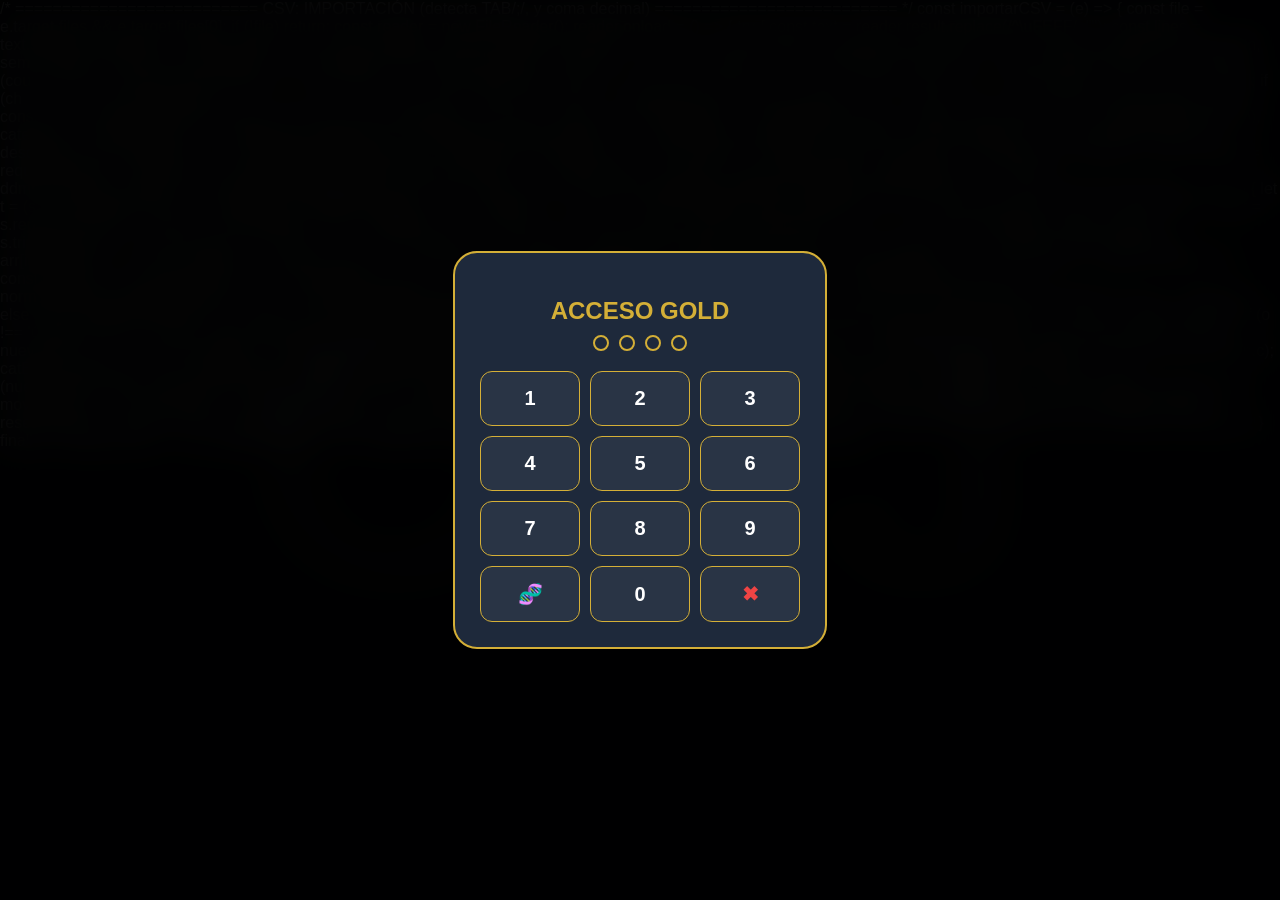
==== index.html @ adfe9337 "Update index.html" ====
<!DOCTYPE html>
<html lang="es">
<head>
  <meta charset="UTF-8" />
  <meta name="viewport"
        content="width=device-width, initial-scale=1, maximum-scale=1, user-scalable=no" />
  <title>MIS GASTOS V0.0 BETA</title>

  <!-- iOS meta -->
  <meta name="apple-mobile-web-app-capable" content="yes" />
  <meta name="apple-mobile-web-app-status-bar-style" content="black-translucent" />

  <!-- PWA: color del tema + manifest (USAR RUTAS RELATIVAS) -->
  <meta name="theme-color" content="#d4af37" />
  <link rel="manifest" href="./manifest.json" />

  <!-- Icono Apple (SVG inline) -->
  <link rel="apple-touch-icon" href="data:image/svg+xml,<svg xmlns='http://www.w3.org/2000/svg' viewBox='0 0 100 100'><rect width='100' height='100' rx='20' fill='%230b0f1a'/><circle cx='50' cy='50' r='40' fill='none' stroke='%23d4af37' stroke-width='4'/><text x='50%25' y='55%25' dominant-baseline='middle' text-anchor='middle' font-family='serif' font-weight='bold' font-size='35' fill='%23d4af37'>O%26J</text></svg>" />

  <style>
    :root {
      --primary: #d4af37;
      --success: #22c55e;
      --danger: #ef4444;
      --warning: #f97316;
      --electric-blue: #00f2ff;
      --bg: #0b0f1a;
      --card-bg: rgba(30, 41, 59, 0.7);
      --text: #f8fafc;
      --gold-gradient: linear-gradient(45deg, #bf953f, #fcf6ba, #b38728, #fbf5b7, #aa771c);
      --pink-metal: linear-gradient(45deg, #a00050, #ff1493, #ff85c1, #ff1493, #a00050);
      --gold-metal: linear-gradient(45deg, #8a6d3b, #d4af37, #fcf6ba, #d4af37, #8a6d3b);
    }
    body {
      font-family: 'Segoe UI', sans-serif;
      background: var(--bg);
      color: var(--text);
      margin: 0;
      overflow-x: hidden;
      -webkit-tap-highlight-color: transparent;
    }
    .background-icon {
      position: fixed; top: 50%; left: 50%;
      transform: translate(-50%, -50%);
      font-size: 30vw; font-weight: 900;
      background: var(--gold-gradient);
      -webkit-background-clip: text;
      -webkit-text-fill-color: transparent;
      opacity: 0.1; z-index: -1; pointer-events: none;
    }
    .topbar {
      background: rgba(30, 41, 59, 0.95);
      backdrop-filter: blur(10px);
      padding: 20px; font-size: 15px; font-weight: 700;
      text-align: center; border-bottom: 1px solid var(--primary);
      color: var(--primary); position: sticky; top: 0; z-index: 1000;
    }
    .container { padding: 20px; position: relative; z-index: 1; }
    .card {
      background: var(--card-bg); padding: 16px; margin: 12px 0;
      border-radius: 16px; box-shadow: 0 4px 15px rgba(0,0,0,0.3);
      position: relative; border-left: 5px solid var(--primary); backdrop-filter: blur(8px);
    }
    .card b { font-size: 14px; color: #fff; display: block; }
    .card .meta { font-size: 11px; color: var(--primary); font-weight: bold; margin-bottom: 4px; }
    .card .monto {
      position: absolute; right: 16px; top: 50%; transform: translateY(-50%);
      font-size: 16px; font-weight: 800;
    }

    .filtros-wrapper {
      display: grid !important;
      grid-template-columns: repeat(6, 1fr) !important;
      gap: 8px !important; background: var(--card-bg);
      padding: 12px; border-radius: 20px; border: 1px solid rgba(212, 175, 55, 0.3);
      margin-bottom: 20px;
    }
    .filtros-wrapper .filtro-item:nth-child(1),
    .filtros-wrapper .filtro-item:nth-child(2),
    .filtros-wrapper .filtro-item:nth-child(3) { grid-column: span 2 !important; }
    .filtros-wrapper .filtro-item:nth-child(4),
    .filtros-wrapper .filtro-item:nth-child(5) {
      grid-column: span 3 !important; display: flex !important; flex-direction: column !important;
    }

    .footer-controles {
      position: fixed; bottom: 0; left: 0; width: 100%;
      background: rgba(15, 23, 42, 0.98); backdrop-filter: blur(15px);
      padding: 15px 20px 35px 20px; box-sizing: border-box;
      border-top: 2px solid var(--primary); z-index: 1100; border-radius: 24px 24px 0 0;
    }
    .footer-row { display: grid; grid-template-columns: 1fr auto 1fr; align-items: center; width: 100%; }
    .plus {
      background: var(--gold-gradient); width: 65px; height: 65px; border-radius: 50%;
      font-size: 35px; color: #000; display: flex; align-items: center; justify-content: center;
      border: none; font-weight: bold; cursor: pointer;
    }
    #balance {
      font-size: 24px; font-weight: 900; padding: 10px 15px; background: #000; border-radius: 14px;
      border: 1px solid var(--primary); text-align: center; justify-self: end; min-width: 110px;
    }

    input, select, textarea {
      width: 100%; padding: 12px; margin: 8px 0; font-size: 13px; border-radius: 12px;
      border: 1px solid #334155; background: rgba(15, 23, 42, 0.9); color: white; box-sizing: border-box;
    }
    #form input, #form select, #form textarea { font-size: 22px !important; height: auto !important; padding: 14px !important; }

    .btn-small {
      padding: 10px; flex: 1; font-size: 10px; background: #222; color: var(--primary);
      border-radius: 8px; border: 1px solid var(--primary); font-weight: bold;
    }
    .hidden { display: none !important; }

    .popup-overlay {
      position: fixed; top: 0; left: 0; width: 100%; height: 100%;
      background: rgba(0,0,0,0.95); display: flex; align-items: center; justify-content: center;
      z-index: 9999; backdrop-filter: blur(15px);
    }
    .popup-content {
      background: #1e293b; padding: 25px; border-radius: 24px; text-align: center;
      width: 85%; max-width: 320px; border: 2px solid var(--primary);
    }
    .pin-grid { display: grid; grid-template-columns: repeat(3, 1fr); gap: 10px; margin-top: 20px; }
    .btn-pin { background: rgba(255,255,255,0.05); border: 1px solid var(--primary); color: white; padding: 15px; border-radius: 12px; font-size: 20px; font-weight: bold; }
    .pin-dots { display: flex; justify-content: center; gap: 10px; margin-bottom: 20px; }
    .dot { width: 12px; height: 12px; border-radius: 50%; border: 2px solid var(--primary); }
    .dot.filled { background: var(--primary); }

    .spinner {
      width: 30px; height: 30px; border: 3px solid rgba(212,175,55,0.1);
      border-left-color: var(--primary); border-radius: 50%;
      animation: spin 1s linear infinite; margin: 10px auto;
    }
    @keyframes spin { to { transform: rotate(360deg); } }
  </style>
</head>
<body>
  <!-- Overlay de acceso -->
  <div id="authOverlay" class="popup-overlay" role="dialog" aria-modal="true" aria-label="Acceso PIN">
    <div class="popup-content">
      <h2 style="color:var(--primary); margin-bottom:10px;">ACCESO GOLD</h2>
      <div class="pin-dots"><div class="dot"></div><div class="dot"></div><div class="dot"></div><div class="dot"></div></div>
      <div class="pin-grid">
        <button class="btn-pin" onclick="pressPin(1)" aria-label="1">1</button>
        <button class="btn-pin" onclick="pressPin(2)" aria-label="2">2</button>
        <button class="btn-pin" onclick="pressPin(3)" aria-label="3">3</button>
        <button class="btn-pin" onclick="pressPin(4)" aria-label="4">4</button>
        <button class="btn-pin" onclick="pressPin(5)" aria-label="5">5</button>
        <button class="btn-pin" onclick="pressPin(6)" aria-label="6">6</button>
        <button class="btn-pin" onclick="pressPin(7)" aria-label="7">7</button>
        <button class="btn-pin" onclick="pressPin(8)" aria-label="8">8</button>
        <button class="btn-pin" onclick="pressPin(9)" aria-label="9">9</button>
        <button class="btn-pin" onclick="biometricAuth()" style="color:var(--electric-blue)" aria-label="Biometría">🧬</button>
        <button class="btn-pin" onclick="pressPin(0)" aria-label="0">0</button>
        <button class="btn-pin" onclick="clearPin()" style="color:var(--danger)" aria-label="Borrar">✖</button>
      </div>
    </div>
  </div>

  <div class="background-icon">O&J</div>

  <div id="movimientos" class="hidden">
    <div class="topbar">MIS GASTOS • V0.9.1 <span id="tagBackup">APK CLOUD</span></div>

    <div class="container">
      <div class="filtros-wrapper">
        <div class="filtro-item"><span style="font-size:9px;color:var(--primary)">AÑO</span><select id="filtroAño" onchange="resetPagina(); mostrar()"></select></div>
        <div class="filtro-item"><span style="font-size:9px;color:var(--primary)">MES</span><select id="filtroMes" onchange="resetPagina(); mostrar()"></select></div>
        <div class="filtro-item"><span style="font-size:9px;color:var(--primary)">ORI</span><select id="filtroOri" onchange="resetPagina(); mostrar()"></select></div>
        <div class="filtro-item"><span style="font-size:9px;color:var(--primary)">CAT</span><select id="filtroCat" onchange="resetPagina(); mostrar()"></select></div>
        <div class="filtro-item"><span style="font-size:9px;color:var(--primary)">SUBCAT</span><select id="filtroSub" onchange="resetPagina(); mostrar()"></select></div>
      </div>

      <div id="lista" aria-live="polite"></div>
      <div id="loader" style="display:none;"><div class="spinner"></div></div>
      <div style="height:250px"></div>
    </div>

    <div class="footer-controles">
      <div style="display:flex; gap:8px; margin-bottom: 20px;">
        <button class="btn-small" onclick="exportarCSV()">📊 EXPORTAR</button>
        <button class="btn-small" onclick="document.getElementById('inputFile').click()">📥 IMPORTAR</button>
        <button class="btn-small" onclick="resetTotal()" style="background:#450a0a; color:var(--danger); border-color:var(--danger); flex:0.4;">⚠️ RESET</button>
        <input type="file" id="inputFile" class="hidden" onchange="importarCSV(event)" />
      </div>

      <div class="footer-row">
        <button class="plus" onclick="abrirGraficos()" aria-label="Ver gráficos" style="width: 55px; height: 55px; background: var(--gold-metal); font-size: 20px;">
          <svg viewBox="0 0 24 24" width="28" height="28" fill="none" stroke="black" stroke-width="3">
            <line x1="18" y1="20" x2="18" y2="10"></line>
            <line x1="12" y1="20" x2="12" y2="4"></line>
            <line x1="6" y1="20" x2="6" y2="14"></line>
          </svg>
        </button>
        <button class="plus" onclick="abrirFormulario()" aria-label="Nuevo registro">+</button>
        <div id="balance">0.00 €</div>
      </div>
    </div>
  </div>

  <div id="form" class="hidden">
    <div class="topbar" id="tituloForm">NUEVO REGISTRO</div>
    <div class="container">
      <div style="display:flex; gap:8px; margin-bottom: 8px;">
        <select id="origen"></select>
        <input type="date" id="fecha" style="width:45%;" onclick="this.showPicker()" />
      </div>

      <input type="hidden" id="editId" />

      <div style="display:flex; gap:8px; align-items:center;">
        <select id="categoria" onchange="manejarNuevo(this, 'categoria')"></select>
        <button onclick="borrarElemento('categoria')" style="width:70px; height:68px; border-radius:16px; background:var(--danger); border:none; color:white; font-size:24px;">🗑</button>
      </div>

      <div style="display:flex; gap:8px; align-items:center; margin-top:8px;">
        <select id="subcategoria" onchange="manejarNuevo(this, 'subcategoria')"></select>
        <button onclick="borrarElemento('subcategoria')" style="width:70px; height:68px; border-radius:16px; background:var(--danger); border:none; color:white; font-size:24px;">🗑</button>
      </div>

      <input id="importe" type="number" step="0.01" inputmode="decimal" placeholder="0.00 €" style="height:70px !important; font-weight:700;" />
      <textarea id="descripcion" maxlength="200" placeholder="Nota..." style="min-height:100px;"></textarea>

      <button onclick="guardar()" style="background:var(--gold-gradient); color:#000; height:70px; width:100%; font-size:22px; margin-top:10px; border:none; font-weight:bold; border-radius:16px;">GUARDAR</button>

      <div id="btnEliminarRegistro" class="hidden">
        <button onclick="eliminarRegistroActual()" style="background:var(--danger); color:white; height:60px; width:100%; font-size:18px; margin-top:10px; border:none; font-weight:bold; border-radius:16px;">ELIMINAR</button>
      </div>

      <button onclick="volver()" style="background:transparent; color:#94a3b8; width:100%; margin-top:15px; border:none; font-size: 16px;">CANCELAR</button>
    </div>
  </div>

<script>
/* ==========================
  BASES Y ESTADO GLOBAL
========================== */
const subBase = [
  "Accesorios","Agua","Aita","Ajuar / Electrodomésticos","Alojamiento","Apuestas y juegos","Atracciones","Ayuntamiento",
  "Barco","Cajero","Casa","Comida","Comisiones","Comunidad","Copas","Efectivo","Electrónica","Extraescolar","Farmacia",
  "Filamento","Garaje","Gas","Gasolina","Herramientas","Ikastola","Impresora","Impuestos","Juguetes / Regalos",
  "Libros / Material escolar","Luz","Mantenimiento","Medicamentos","Parking","Peaje","Préstamo","Reforma","Ropa",
  "Septiembre","Seguro","Suscripción","Suscripciones","Teléfono","Tren","Varios"
];
const catBase = ["Casa","Caravana","Coche","Compras","Efectivo","Escolar","Garaje","Restaurante","Vacaciones"],
      mesesLabel = ["Enero","Febrero","Marzo","Abril","Mayo","Junio","Julio","Agosto","Septiembre","Octubre","Noviembre","Diciembre"],
      origenBase = ["Ingreso","Gasto","Nómina"];

// Reglas Nómina
const NOMINA_CATS = ["Oskar", "Josune"];
const NOMINA_SUBS = [...mesesLabel];

let movimientos  = JSON.parse(localStorage.getItem('movimientos')) || [],
    catExtra     = JSON.parse(localStorage.getItem('categoriaExtra')) || [],
    subMaestra  = JSON.parse(localStorage.getItem('subMaestra_v2')) || subBase.slice(),
    nBackup     = parseInt(localStorage.getItem('nBackup')) || 1,
    registrosVisibles = 25,
    filtradosGlobal = [],
    pinActual = "";

const PIN_OK = "7143"; // Nota: sigue en claro; ver seguridad avanzada si necesitas reforzarlo

/* ==========================
  SEGURIDAD
========================== */
const pressPin = (n) => {
  if (pinActual.length < 4) {
    pinActual += String(n);
    updateDots();
    if (pinActual === PIN_OK) { unlock(); }
    else if (pinActual.length === 4) { alert("PIN Incorrecto"); clearPin(); }
  }
};
const clearPin  = () => { pinActual = ""; updateDots(); };
const updateDots = () => document.querySelectorAll('.dot').forEach((d, i) => d.classList.toggle('filled', i < pinActual.length));
const unlock    = () => {
  document.getElementById("authOverlay").style.display = "none";
  const m = document.getElementById("movimientos");
  m.classList.remove("hidden");
  m.dataset.permiso = "OK";
  init();
};
// Bypass para entorno local file: (mantener solo para desarrollo)
const biometricAuth = async () => {
  if (window.isSecureContext || window.location.protocol === 'file:') unlock();
  else alert("Requiere HTTPS");
};

/* ==========================
  MOTOR PRINCIPAL (LISTA / GRÁFICOS)
========================== */
const mostrar = () => {
  const movDiv = document.getElementById("movimientos");
  if (!movDiv || movDiv.dataset.permiso !== "OK") return;

  const fs = ["filtroMes","filtroAño","filtroCat","filtroSub","filtroOri"].map(id => document.getElementById(id).value);

  let t = 0;
  filtradosGlobal = movimientos
    .filter(m => {
      const d = m.f.split("-");
      const cM = fs[0] === "TODOS" || (parseInt(d[1]) - 1).toString() === fs[0];
      const cA = fs[1] === "TODOS" || d[0] === fs[1];
      const cC = fs[2] === "TODAS" || m.c === fs[2];
      const cS = fs[3] === "TODAS" || m.s === fs[3];
      const cO = fs[4] === "TODOS" || m.o === fs[4];
      return cM && cA && cC && cS && cO;
    })
    .sort((a,b) => new Date(b.f) - new Date(a.f));

  filtradosGlobal.forEach(m => t += m.imp);

  const factor = (fs[0] === "TODOS") ? 12 : 1;
  const bD = document.getElementById("balance");
  bD.innerText = t.toFixed(2) + " €";
  if (t < 0) bD.style.color = "var(--danger)";
  else if (t <= (750 * factor)) bD.style.color = "var(--warning)";
  else if (t <= (1400 * factor)) bD.style.color = "var(--success)";
  else bD.style.color = "var(--electric-blue)";

  if (movDiv.dataset.modo === "graficos") {
    renderizarBarrasGraficos(factor);
  } else {
    // Mitigación XSS: escapamos descripción
    const esc = s => String(s).replace(/[&<>"']/g, c =>
      ({'&':'&amp;','<':'&lt;','>':'&gt;','"':'&quot;', "'":'&#39;'}[c]));

    document.getElementById("lista").innerHTML = filtradosGlobal
      .slice(0, registrosVisibles)
      .map(m => `
        <div class='card' onclick="abrirFormulario('${m.id}')" style="border-left-color: ${m.imp >= 0 ? 'var(--success)' : 'var(--danger)'}">
          <div class="meta">${m.f.split("-").reverse().join("/")} • ${m.o}</div>
          <b>${m.c} - ${m.s}</b>
          ${m.d ? `<div style="font-size:12px;opacity:0.8">${esc(m.d)}</div>` : ''}
          <div class="monto" style="color: ${m.imp >= 0 ? 'var(--success)' : 'var(--danger)'}">${m.imp.toFixed(2)} €</div>
        </div>`).join("");
    document.getElementById("loader").style.display = "none";
  }
};

const renderizarBarrasGraficos = (f) => {
  const lista = document.getElementById("lista");
  const totales = filtradosGlobal
    .filter(m => m.imp < 0)
    .reduce((acc, m) => { acc[m.c] = (acc[m.c] || 0) + Math.abs(m.imp); return acc; }, {});
  const max = Math.max(...Object.values(totales), 1);

  let html = `<h2 style="color:var(--primary); font-size:18px; text-align:center;">ANÁLISIS DE GASTO</h2>
  <div style="display:flex; justify-content:center; gap:15px; margin-bottom:25px; font-size:19px; font-weight:900;">
    <span style="color:var(--electric-blue);">0-${50*f}€</span>
    <span style="color:var(--success);">${200*f}€</span>
    <span style="color:var(--warning);">${500*f}€</span>
    <span style="color:var(--danger);">+</span>
  </div>`;

  lista.innerHTML = html + Object.entries(totales)
    .sort((a,b) => b[1] - a[1])
    .map(([cat, val]) => {
      const esCasa = cat.toLowerCase().includes("compra casa");
      const t1 = Math.min(val, 50*f),
            t2 = val > 50*f  ? Math.min(val - 50*f ,150*f) : 0,
            t3 = val > 200*f ? Math.min(val - 200*f,300*f) : 0,
            t4 = val > 500*f ? (val - 500*f) : 0;
      return `<div class="card" style="border:none; background:transparent;">
        <div style="display:flex; justify-content:space-between; font-size:14px; margin-bottom:5px;">
          <span>${cat}</span><b>${val.toFixed(2)} €</b>
        </div>
        <div style="width:${(val/max)*100}%; height:16px; display:flex; background:#000; border-radius:8px; overflow:hidden; border:1px solid rgba(212,175,55,0.2);">
          ${esCasa
            ? `<div style="width:100%; background:var(--success);"></div>`
            : `<div style="width:${(t1/val)*100}%; background:var(--electric-blue);"></div>
               <div style="width:${(t2/val)*100}%; background:var(--success);"></div>
               <div style="width:${(t3/val)*100}%; background:var(--warning);"></div>
               <div style="width:${(t4/val)*100}%; background:var(--danger);"></div>`
          }
        </div>
      </div>`;
    }).join("");
};

/* ==========================
  FORMULARIO Y LÓGICA CRUD
========================== */
const llenar = (id, base, extra, pre = "", opts = {}) => {
  const s = document.getElementById(id);
  const origenActual = opts.origenActual || "";

  // Opción por defecto
  s.innerHTML = `<option value="" disabled ${pre === "" ? 'selected' : ''}>Seleccionar...</option>`;

  // Consolidar y filtrar según reglas
  let values = [...new Set([...base, ...extra])];

  // 1) Categoría: ocultar Oskar/Josune salvo en Nómina
  if (id === "categoria") {
    const ocultarNominaCats = origenActual !== "Nómina";
    if (ocultarNominaCats) {
      values = values.filter(v => !NOMINA_CATS.includes(v));
    }
  }

  // 2) Subcategoría: ocultar meses salvo en Nómina
  if (id === "subcategoria") {
    const ocultarMeses = origenActual !== "Nómina";
    if (ocultarMeses) {
      values = values.filter(v => !NOMINA_SUBS.includes(v));
    }
  }

  // Pintar opciones visibles
  values.sort((a,b) => a.localeCompare(b, 'es')).forEach(v => {
    s.innerHTML += `<option value="${v}" ${v === pre ? 'selected' : ''}>${v}</option>`;
  });

  // Si el valor preseleccionado estaba fuera (p.ej., edición de un Nómina),
  // lo dejamos seleccionado pero oculto en el desplegable
  if (pre && !values.includes(pre)) {
    s.innerHTML += `<option value="${pre}" selected hidden>${pre}</option>`;
  }

  // Botón “+ Añadir nuevo...”
  if (id !== "origen") s.innerHTML += `<option value="+">+ Añadir nuevo...</option>`;
};

const abrirFormulario = (id = null) => {
  const f   = document.getElementById("form"),
        mDiv= document.getElementById("movimientos"),
        btnD= document.getElementById("btnEliminarRegistro");

  if (id) {
    let m = movimientos.find(x => x.id.toString() === id.toString());
    document.getElementById("editId").value = m.id;
    document.getElementById("fecha").value  = m.f;

    llenar("origen", origenBase, [], m.o);

    // Categoría
    if (NOMINA_CATS.includes(m.c)) {
      // Edición de nómina: mantenemos el valor seleccionado como única opción visible
      llenar("categoria", catBase, catExtra); // base limpia
      document.getElementById("categoria").innerHTML += `<option value="${m.c}" selected>${m.c}</option>`;
    } else {
      // No nómina: filtrar Oskar/Josune
      llenar("categoria", catBase, catExtra, m.c, { origenActual: m.o });
    }

    // Subcategoría
    if (m.o === "Nómina") {
      // Para nómina solo mes seleccionado
      document.getElementById("subcategoria").innerHTML = `<option value="${m.s}" selected>${m.s}</option>`;
    } else {
      // No nómina: ocultar meses
      llenar("subcategoria", subMaestra, [], m.s, { origenActual: m.o });
    }

    document.getElementById("importe").value     = Math.abs(m.imp);
    document.getElementById("descripcion").value = m.d || "";
    btnD.classList.remove("hidden");

  } else {
    // Nuevo
    document.getElementById("editId").value      = "";
    document.getElementById("importe").value     = "";
    document.getElementById("descripcion").value = "";
    document.getElementById("fecha").value       = new Date().toISOString().split("T")[0];

    llenar("origen", origenBase, []);

    const oSel = document.getElementById("origen").value || "";
    // Por defecto (no nómina) ocultamos Oskar/Josune y meses
    llenar("categoria",   catBase,   catExtra, "", { origenActual: oSel });
    llenar("subcategoria", subMaestra, [],     "", { origenActual: oSel });

    btnD.classList.add("hidden");
  }

  f.classList.remove("hidden");
  mDiv.classList.add("hidden");
};

const guardar = () => {
  const ids = ["editId","origen","categoria","subcategoria","fecha","descripcion","importe"];
  const v = ids.reduce((acc, id) => ({...acc, [id]: document.getElementById(id).value}), {});
  const imp = parseFloat(v.importe);

  if (!v.origen || !v.categoria || isNaN(imp)) return alert("Faltan datos");

  const m = {
    id : v.editId || `id_${Date.now()}`,
    f  : v.fecha,
    o  : v.origen,
    c  : v.categoria,
    s  : v.subcategoria,
    imp: v.origen === "Gasto" ? -Math.abs(imp) : Math.abs(imp),
    d  : v.descripcion
  };

  if (v.editId) {
    const idx = movimientos.findIndex(x => x.id.toString() === v.editId.toString());
    if (idx !== -1) movimientos[idx] = m;
  } else {
    movimientos.push(m);
    if (movimientos.length % 15 === 0) ejecutarBackupRotativo();
  }

  localStorage.setItem('movimientos', JSON.stringify(movimientos));
  volver();
};

const volver = () => {
  document.getElementById("form").classList.add("hidden");
  document.getElementById("movimientos").classList.remove("hidden");
  actualizarListas();
  mostrar();
};

// BLOQUEO de creación manual de “Oskar/Josune” en Categoría,
// y resto de comportamientos +/añadir
const manejarNuevo = (el, tipo) => {
  if (el.value === "+") {
    let n = prompt(`Nueva ${tipo}:`);
    if (!n) { el.value = ""; return; }

    // Normalizar
    n = n.trim();
    const nLower = n.toLowerCase();
    n = n.charAt(0).toUpperCase() + n.slice(1).toLowerCase();

    if (tipo === "categoria") {
      // Bloqueo específico
      if (["oskar","josune"].includes(nLower)) {
        alert("No puedes crear manualmente 'Oskar' ni 'Josune'. Selecciona 'Nómina' y usa el popup.");
        el.value = "";
        return;
      }
      // Añadir al extra si no existe
      if (!catExtra.includes(n) && !catBase.includes(n)) {
        catExtra.push(n);
        localStorage.setItem('categoriaExtra', JSON.stringify(catExtra));
      }
      // Rellenar respetando reglas del origen actual
      const origenActual = document.getElementById("origen").value || "";
      llenar("categoria", catBase, catExtra, n, { origenActual });

    } else {
      // subcategoria
      if (!subMaestra.includes(n)) {
        subMaestra.push(n);
        localStorage.setItem('subMaestra_v2', JSON.stringify(subMaestra));
      }
      const origenActual = document.getElementById("origen").value || "";
      llenar("subcategoria", subMaestra, [], n, { origenActual });
    }
  }
};

const borrarElemento = (tipo) => {
  const select = document.getElementById(tipo);
  const val = select.value;
  if (!val) return;

  if (tipo === 'categoria') {
    const idx = catExtra.indexOf(val);
    if (idx >= 0) {
      catExtra.splice(idx,1);
      localStorage.setItem('categoriaExtra', JSON.stringify(catExtra));
      const origenActual = document.getElementById("origen").value || "";
      llenar('categoria', catBase, catExtra, "", { origenActual });
    } else {
      alert('Solo puedes borrar categorías añadidas por ti.');
    }
  } else if (tipo === 'subcategoria') {
    const idx = subMaestra.indexOf(val);
    if (idx >= 0) {
      subMaestra.splice(idx,1);
      localStorage.setItem('subMaestra_v2', JSON.stringify(subMaestra));
      const origenActual = document.getElementById("origen").value || "";
      llenar('subcategoria', subMaestra, [], "", { origenActual });
    }
  }
};

const abrirGraficos = () => {
  const m = document.getElementById("movimientos");
  m.dataset.modo = (m.dataset.modo === "graficos") ? "lista" : "graficos";
  mostrar();
};

const resetPagina = () => { registrosVisibles = 25; window.scrollTo(0,0); };

const actualizarListas = () => {
  const fC = document.getElementById("filtroCat"),
        fS = document.getElementById("filtroSub"),
        fO = document.getElementById("filtroOri");

  fC.innerHTML = '<option value="TODAS">Cat: TODAS</option>';
  [...new Set([...catBase, ...catExtra, ...NOMINA_CATS])].sort().forEach(c => fC.add(new Option(c, c)));

  fS.innerHTML = '<option value="TODAS">Sub: TODAS</option>';
  [...new Set([...subMaestra, ...NOMINA_SUBS])].sort().forEach(s => fS.add(new Option(s, s)));

  fO.innerHTML = '<option value="TODOS">Ori: TODOS</option>';
  origenBase.forEach(o => fO.add(new Option(o, o)));
};

const init = () => {
  const fM = document.getElementById("filtroMes"),
        fA = document.getElementById("filtroAño"),
        hoy = new Date();

  fM.innerHTML = '<option value="TODOS">Mes: TODOS</option>';
  mesesLabel.forEach((m, i) => fM.add(new Option(m, i)));
  fM.value = hoy.getMonth();

  fA.innerHTML = '<option value="TODOS">Año: TODOS</option>';
  for (let a = 2020; a <= 2030; a++) fA.add(new Option(a, a));
  fA.value = hoy.getFullYear();

  actualizarListas();
  document.getElementById("tagBackup").innerText = "PRÓX: #" + nBackup;
  mostrar();
};

const ejecutarBackupRotativo = () => { /* Tu lógica de backup original (opcional) */ };
const resetTotal = () => confirm("¿BORRAR TODO?") && (localStorage.clear(), location.reload());

window.onscroll = () => {
  if (document.getElementById("movimientos").dataset.modo === "graficos") return;
  if ((window.innerHeight + window.scrollY) >= document.body.offsetHeight - 200 && registrosVisibles < filtradosGlobal.length) {
    document.getElementById("loader").style.display = "block";
    setTimeout(() => { registrosVisibles += 25; mostrar(); }, 200);
  }
};
</script>

<script>
/**
 * EXPORTACIÓN “POR FILAS” EN TSV (TAB-SEPARATED)
 * - Fila 1: encabezados (Fecha, Origen, Categoria, Subcategoria, Importe, Descripcion)
 * - Desde fila 2: un movimiento por fila
 * - Separador: TAB (\t)
 * - Decimales: coma europea
 * - Fecha: dd/mm/yyyy
 * - Descripción: mantiene comillas " tal cual; evita tabs/saltos que rompan columnas
 */
const exportarCSV = () => {
  if (!movimientos || movimientos.length === 0) {
    alert("No hay datos para exportar.");
    return;
  }

  const SEP = "\t"; // TAB

  // Fecha ISO -> dd/mm/yyyy
  const toESDate = (iso) => {
    const [y, m, d] = (iso || "").split("-");
    if (!y || !m || !d) return iso || "";
    return `${d}/${m}/${y}`;
  };

  // Número -> coma europea
  const toEuro = (n) => {
    const val = (typeof n === "number" ? n : parseFloat(n || 0));
    const s = Number.isFinite(val) ? val.toString() : "0";
    return s.includes(".") ? s.replace(".", ",") : s;
  };

  // Normalizar valor de celda para TSV:
  // - Reemplazar TAB por espacio para no desalinear columnas
  // - Convertir saltos de línea a símbolo visible (⏎) para no romper filas
  // - Mantener comillas " exactamente como vienen (no las duplicamos)
  const tsvCell = (v) => {
    return (v ?? "")
      .toString()
      .replace(/\t/g, " ")      // evita romper columnas
      .replace(/\r?\n/g, "⏎");  // evita romper filas
  };

  // Encabezados exactos en la primera fila
  const headers = ["Fecha","Origen","Categoria","Subcategoria","Importe","Descripcion"].join(SEP);

  // Construcción de filas
  const rows = movimientos.map(m => {
    const fecha = toESDate(m.f);
    const origen = m.o || "";
    const categoria = m.c || "";
    const subcat = m.s || "";
    const importe = toEuro(m.imp);
    // Conservamos comillas tal cual, pero saneamos tabs/lf
    const desc = tsvCell((m.d ?? "").trim());

    return [fecha, origen, categoria, subcat, importe, desc].join(SEP);
  });

  const tsv = [headers, ...rows].join("\n");

  // Descargar
  const blob = new Blob([tsv], { type: "text/tab-separated-values;charset=utf-8;" });
  const url  = URL.createObjectURL(blob);
  const a    = document.createElement("a");
  a.href = url;
  a.download = "mis_gastos_filas.tsv";
  document.body.appendChild(a);
  a.click();
  document.body.removeChild(a);
  URL.revokeObjectURL(url);
};
</script>
/* ==========================
  CSV: IMPORTACIÓN (detecta TAB/;/, y coma decimal)
========================== */
const importarCSV = (e) => {
  const file = e.target.files && e.target.files[0];
  if (!file) return;

  const reader = new FileReader();
  reader.onload = () => {
    try {
      const text = reader.result.replace(/^\uFEFF/, "");
      const lines = text.split(/\r?\n/).filter(l => l.trim().length > 0);
      if (!lines.length) { alert("El archivo está vacío."); return; }

      const header = lines[0];
      const counts = {
        tab : (header.match(/\t/g) || []).length,
        semi: (header.match(/;/g)  || []).length,
        comma:(header.match(/,/g)  || []).length
      };
      let delim = "\t";
      if (counts.tab >= counts.semi && counts.tab >= counts.comma) delim = "\t";
      else if (counts.semi >= counts.comma) delim = ";";
      else delim = ",";

      const parseLine = (line) => {
        const out = [];
        let cur = "", inQ = false;
        for (let i = 0; i < line.length; i++) {
          const ch = line[i];
          if (ch === '"') {
            if (inQ && line[i+1] === '"') { cur += '"'; i++; }
            else inQ = !inQ;
          } else if (ch === delim && !inQ) {
            out.push(cur); cur = "";
          } else {
            cur += ch;
          }
        }
        out.push(cur);
        return out;
      };

      const cols = parseLine(header).map(h => h.trim().toLowerCase());
      const idx = {
        fecha: cols.findIndex(c => c.startsWith("fecha")),
        origen: cols.findIndex(c => c.startsWith("origen")),
        categoria: cols.findIndex(c => c.startsWith("categoria")),
        subcategoria: cols.findIndex(c => c.startsWith("subcategoria")),
        importe: cols.findIndex(c => c.startsWith("importe")),
        descripcion: cols.findIndex(c => c.startsWith("descripcion") || c.startsWith("descripción"))
      };

      const required = ["fecha","origen","categoria","subcategoria","importe"];
      const missing = required.filter(k => idx[k] < 0);
      if (missing.length) { alert("Faltan columnas: " + missing.join(", ")); return; }

      const toISODate = (ddmmyyyy) => {
        const m = ddmmyyyy.trim().match(/^(\d{1,2})\/(\d{1,2})\/(\d{4})$/);
        if (!m) return ddmmyyyy;
        return `${m[3]}-${m[2].padStart(2,'0')}-${m[1].padStart(2,'0')}`;
      };
      const parseEuroNumber = (s) => {
        let t = (s || '').toString().trim();
        t = t.replace(/\.(?=\d{3}(?:\D|$))/g, '');
        t = t.replace(',', '.');
        const n = parseFloat(t);
        return isNaN(n) ? 0 : n;
      };
      const cleanText = (s) => {
        if (!s) return "";
        let t = s.replace(/\\"{2,}/g, '"').trim();
        if (t.startsWith('"') && t.endsWith('"')) t = t.slice(1,-1);
        return t.trim();
      };
      const normalizeCap = (s) => s ? (s.trim().charAt(0).toUpperCase() + s.trim().slice(1)) : s;

      const nuevos = [];
      for (let i = 1; i < lines.length; i++) {
        const arr = parseLine(lines[i]);
        if (arr.every(v => (v || '').trim() === '')) continue;

        const rawFecha = arr[idx.fecha] ?? '';
        const rawOrigen = arr[idx.origen] ?? '';
        const rawCat = arr[idx.categoria] ?? '';
        const rawSub = arr[idx.subcategoria] ?? '';
        const rawImp = arr[idx.importe] ?? '';
        const rawDesc = (idx.descripcion >= 0 ? arr[idx.descripcion] : '') ?? '';

        const f = toISODate(cleanText(rawFecha));
        let o = cleanText(rawOrigen);
        let c = normalizeCap(cleanText(rawCat));
        let s = normalizeCap(cleanText(rawSub));
        let d = cleanText(rawDesc);

        const oLow = o.toLowerCase();
        if (oLow.startsWith('nom')) o = 'Nómina';
        else if (oLow.startsWith('gas')) o = 'Gasto';
        else if (oLow.startsWith('ing')) o = 'Ingreso';

        let imp = parseEuroNumber(rawImp);
        if (o === 'Gasto' && imp > 0) imp = -Math.abs(imp);
        if (o !== 'Gasto' && imp < 0) imp = Math.abs(imp);

        const mov = { id:`id_${Date.now()}_${i}`, f, o, c, s, imp, d };
        if (!f || !o || !c || !s || isNaN(imp)) continue;

        nuevos.push(mov);
      }

      const nuevasCats = [];
      const nuevasSubs = [];
      nuevos.forEach(m => {
        if (![...catBase, ...catExtra, ...NOMINA_CATS].includes(m.c)) {
          if (!nuevasCats.includes(m.c)) nuevasCats.push(m.c);
          catExtra.push(m.c);
        }
        if (![...subMaestra, ...NOMINA_SUBS].includes(m.s)) {
          if (!nuevasSubs.includes(m.s)) nuevasSubs.push(m.s);
          subMaestra.push(m.s);
        }
      });
      if (nuevasCats.length) localStorage.setItem('categoriaExtra', JSON.stringify(catExtra));
      if (nuevasSubs.length) localStorage.setItem('subMaestra_v2', JSON.stringify(subMaestra));

      movimientos = [...movimientos, ...nuevos].sort((a,b) => new Date(b.f) - new Date(a.f));
      localStorage.setItem('movimientos', JSON.stringify(movimientos));

      actualizarListas();
      resetPagina();
      mostrar();
      alert(`Importación completa: ${nuevos.length} registros añadidos.`);
    } catch (err) {
      console.error(err);
      alert("Error al importar el CSV. Revisa el formato.");
    } finally {
      e.target.value = "";
    }
  };
  reader.onerror = () => alert("No se pudo leer el archivo.");
  reader.readAsText(file, 'UTF-8');
};
</script>

<script>
/* ==========================
  ESTILO BOTÓN CANCELAR – PLATA
========================== */
const estiloPlata = document.createElement('style');
estiloPlata.innerHTML = `
#form button[onclick="volver()"] {
  background: linear-gradient(45deg, #757575, #c0c0c0, #ffffff, #c0c0c0, #757575) !important;
  color: #000 !important;
  height: 70px !important;
  width: 100% !important;
  font-size: 22px !important;
  font-weight: bold !important;
  border-radius: 16px !important;
  margin-top: 10px !important;
  border: none !important;
  opacity: 1 !important;
  text-transform: uppercase !important;
}`;
document.head.appendChild(estiloPlata);

/* ==========================
  POPUP PREMIUM: NUEVA CATEGORÍA / SUBCATEGORÍA
========================== */
(function() {
  const style = document.createElement('style');
  style.innerHTML = `
  .premium-overlay { position: fixed; top: 0; left: 0; width: 100%; height: 100%;
    background: rgba(0,0,0,0.9); display: flex; align-items: center; justify-content: center;
    z-index: 99999; backdrop-filter: blur(12px); }
  .premium-content { background: #0b0f1a; width: 85%; max-width: 320px; border-radius: 40px;
    border: 2px solid #d4af37; padding: 35px 25px; text-align: center;
    box-shadow: 0 0 40px rgba(212,175,55,0.3); }
  .premium-title { color: #d4af37; font-size: 22px; font-weight: 900; margin-bottom: 25px; }
  .premium-input { background: #131926; border: 1px solid #1e293b; color: white;
    border-radius: 15px; padding: 18px; font-size: 18px; width: 100%;
    margin-bottom: 25px; text-align: center; outline: none; }
  .btn-gold { background: linear-gradient(180deg, #bf953f, #fcf6ba, #b38728);
    color: black; border: none; width: 100%; height: 65px; border-radius: 20px;
    font-size: 20px; font-weight: 900; text-transform: uppercase; margin-bottom: 12px; }
  .btn-silver { background: linear-gradient(180deg, #757575, #c0c0c0, #ffffff, #c0c0c0);
    color: black; border: none; width: 100%; height: 65px; border-radius: 20px;
    font-size: 20px; font-weight: 900; text-transform: uppercase; }`;
  document.head.appendChild(style);

  const lanzarPopupPremium = (el, tipo) => {
    const overlay = document.createElement('div');
    overlay.className = 'premium-overlay';
    overlay.innerHTML = `
      <div class="premium-content">
        <div class="premium-title">NUEVO VALOR</div>
        <input type="text" id="val_premium" class="premium-input" autofocus placeholder="..." />
        <button class="btn-gold" id="confirm_premium">AÑADIR</button>
        <button class="btn-silver" id="cancel_premium">CANCELAR</button>
      </div>`;
    document.body.appendChild(overlay);

    document.getElementById('confirm_premium').onclick = () => {
      let n = document.getElementById('val_premium').value.trim();
      if (n) {
        // La lógica real la maneja manejarNuevo, pero aquí permitimos atajo similar
        const select = el;
        select.value = "+";
        overlay.remove();
        // Disparamos la misma ruta que manejarNuevo haría
        // (dejamos que manejarNuevo bloquee Oskar/Josune si procede)
        setTimeout(() => manejarNuevo(select, select.id), 0);
      } else {
        overlay.remove();
      }
    };
    document.getElementById('cancel_premium').onclick = () => {
      el.value = "";
      overlay.remove();
    };
  };

  document.addEventListener('change', (e) => {
    if ((e.target.id === 'categoria' || e.target.id === 'subcategoria') && e.target.value === "+") {
      e.stopImmediatePropagation();
      lanzarPopupPremium(e.target, e.target.id);
    }
  }, true);
})();
</script>

<script>
/* ==========================
  POPUP NÓMINA (Oskar / Josune) + refresco según Origen
========================== */
(function() {
  const estiloNomina = document.createElement('style');
  estiloNomina.innerHTML = `
  .nomina-overlay { position: fixed; top:0; left:0; width:100%; height:100%;
    background: rgba(0,0,0,0.9); display:flex; align-items:center; justify-content:center;
    z-index:100001; backdrop-filter: blur(15px); }
  .nomina-content { background:#0b0f1a; width:85%; max-width:340px; border-radius:45px;
    border:2px solid #d4af37; padding:40px 25px; text-align:center;
    box-shadow:0 0 50px rgba(212,175,55,0.3); }
  .nomina-title { color:#d4af37; font-size:24px; font-weight:900; margin-bottom:35px; }
  .btn-nomina { width:100%; height:75px; border-radius:25px; font-size:24px; font-weight:900;
    border:none; margin-bottom:15px; cursor:pointer; text-transform:uppercase;
    display:flex; align-items:center; justify-content:center; box-shadow:0 4px 15px rgba(0,0,0,0.4); }
  .btn-oskar { background:linear-gradient(180deg, #bf953f, #fcf6ba, #b38728); color:black; }
  .btn-josune { background:linear-gradient(180deg, #a00050, #ff1493, #ff85c1); color:white; }
  .btn-cancel { background:linear-gradient(180deg, #757575, #c0c0c0, #ffffff); color:black; margin-bottom:0; }`;
  document.head.appendChild(estiloNomina);

  const lanzarPopupNomina = () => {
    const overlay = document.createElement('div');
    overlay.className = 'nomina-overlay';
    overlay.innerHTML = `
      <div class="nomina-content">
        <div class="nomina-title">¿QUIÉN COBRA?</div>
        <button class="btn-nomina btn-oskar" id="btn_oskar">OSKAR</button>
        <button class="btn-nomina btn-josune" id="btn_josune">JOSUNE</button>
        <button class="btn-nomina btn-cancel" id="btn_cancel_nom">CANCELAR</button>
      </div>`;
    document.body.appendChild(overlay);

    document.getElementById('btn_oskar').onclick = () => {
      document.getElementById("categoria").innerHTML = `<option value="Oskar" selected>Oskar</option>`;
      overlay.remove();
    };
    document.getElementById('btn_josune').onclick = () => {
      document.getElementById("categoria").innerHTML = `<option value="Josune" selected>Josune</option>`;
      overlay.remove();
    };
    document.getElementById('btn_cancel_nom').onclick = () => {
      document.getElementById("origen").value = "Gasto";
      // Al volver a Gasto refrescamos selects con reglas de ocultación
      llenar('categoria',   catBase,   catExtra, "", { origenActual: "Gasto" });
      llenar('subcategoria', subMaestra, [],     "", { origenActual: "Gasto" });
      overlay.remove();
    };
  };

  document.addEventListener('change', (e) => {
    if (e.target.id === 'origen') {
      const o = e.target.value;

      if (o === "Nómina") {
        const fVal = document.getElementById("fecha").value || new Date().toISOString().split("T")[0];
        const mIdx = new Date(fVal + "T00:00:00").getMonth();
        document.getElementById("subcategoria").innerHTML =
          `<option value="${mesesLabel[mIdx]}" selected>${mesesLabel[mIdx]}</option>`;
        lanzarPopupNomina();
      } else {
        // No Nómina: refrescar selects con reglas de ocultación
        llenar('categoria',   catBase,   catExtra, "", { origenActual: o });
        llenar('subcategoria', subMaestra, [],     "", { origenActual: o });
      }
    }
  }, true);
})();
</script>

<script>
/* ==========================
  REPARAR ELIMINAR
========================== */
window.eliminarRegistroActual = function() {
  const idAEliminar = document.getElementById("editId").value;
  if (!idAEliminar) return;
  if (confirm("¿ESTÁS SEGURO DE QUE DESEAS ELIMINAR ESTE REGISTRO?")) {
    movimientos = movimientos.filter(m => m.id.toString() !== idAEliminar.toString());
    localStorage.setItem('movimientos', JSON.stringify(movimientos));
    volver();
  }
};

/* ==========================
  FILTROS GRANDES
========================== */
const estiloFiltrosGrandes = document.createElement('style');
estiloFiltrosGrandes.innerHTML = `
.filtro-item span { font-size: 13px !important; font-weight: 900 !important; letter-spacing: 1px !important; margin-bottom: 5px !important; display: inline-block !important; }
.filtro-item select { font-size: 16px !important; height: 50px !important; padding: 5px 10px !important; border-radius: 14px !important; font-weight: bold !important; }
.filtros-wrapper { padding: 15px 10px !important; gap: 10px !important; }`;
document.head.appendChild(estiloFiltrosGrandes);

/* ==========================
  BOTÓN CASA + INYECTOR FINAL
========================== */
(function() {
  const style = document.createElement('style');
  style.innerHTML = `
  .btn-casa-premium {
    position: fixed; bottom: 35px; left: 27%;
    width: 65px; height: 65px; background: var(--gold-gradient);
    border-radius: 50%; display: none; align-items:center; justify-content:center;
    border:none; z-index:1200; box-shadow:0 4px 15px rgba(0,0,0,0.5);
    cursor:pointer; transition: all 0.3s ease;
  }
  .btn-casa-premium svg { fill:black; width:32px; height:32px; }
  .btn-casa-premium.apagado { filter: grayscale(1) brightness(0.4); transform:scale(0.85); }`;
  document.head.appendChild(style);

  const btnCasa = document.createElement('button');
  btnCasa.className = 'btn-casa-premium';
  btnCasa.id = 'btnFiltroCasa';
  btnCasa.setAttribute('aria-label', 'Filtrar compras de casa');
  btnCasa.innerHTML = `<svg viewBox="0 0 24 24"><path d="M10 20v-6h4v6h5v-8h3L12 3 2 12h3v8z"/></svg>`;
  document.body.appendChild(btnCasa);

  let casaOculta = false;
  btnCasa.onclick = () => {
    casaOculta = !casaOculta;
    btnCasa.classList.toggle('apagado', casaOculta);
    mostrar();
  };

  window.inyectorFinalV091 = function() {
    const movDiv = document.getElementById("movimientos");
    if (!movDiv || movDiv.dataset.modo !== "graficos") {
      btnCasa.style.display = 'none';
      return;
    }
    btnCasa.style.display = 'flex';

    const fCat = document.getElementById("filtroCat").value;
    const fMes = document.getElementById("filtroMes").value;
    const f = (fMes === "TODOS") ? 12 : 1;

    const lista = document.getElementById("lista");
    let datosProcesados = [...filtradosGlobal];
    if (casaOculta) {
      datosProcesados = datosProcesados.filter(m => !m.c.toLowerCase().includes("compra casa"));
    }

    let datosFinales = {};
    let titulo = "ANÁLISIS DE GASTO";

    if (fCat === "TODAS") {
      datosFinales = datosProcesados.filter(m => m.imp < 0)
        .reduce((acc, m) => { acc[m.c] = (acc[m.c] || 0) + Math.abs(m.imp); return acc; }, {});
    } else {
      datosFinales = datosProcesados.filter(m => m.imp < 0)
        .reduce((acc, m) => { acc[m.s] = (acc[m.s] || 0) + Math.abs(m.imp); return acc; }, {});
      titulo = `${fCat.toUpperCase()} (DESGLOSE)`;
    }

    const max = Math.max(...Object.values(datosFinales), 1);

    let html = `
      <h2 style="color:var(--primary); font-size:18px; text-align:center; margin-bottom:5px;">${titulo}</h2>
      <div style="display:flex; justify-content:center; gap:12px; margin-bottom:25px; font-size:19px; font-weight:900;">
        <span style="color:var(--electric-blue);">0-${50*f}€</span>
        <span style="color:var(--success);">${200*f}€</span>
        <span style="color:var(--warning);">${500*f}€</span>
        <span style="color:var(--danger);">+${500*f}€</span>
      </div>`;

    lista.innerHTML = html + Object.entries(datosFinales)
      .sort((a,b) => b[1] - a[1])
      .map(([nombre, val]) => {
        const esCasa = nombre.toLowerCase().includes("compra casa");
        const t1 = Math.min(val, 50*f),
              t2 = val > 50*f  ? Math.min(val - 50*f ,150*f) : 0,
              t3 = val > 200*f ? Math.min(val - 200*f,300*f) : 0,
              t4 = val > 500*f ? val - 500*f : 0;
        return `<div class="card" style="border:none; background:transparent; margin-bottom:15px;">
          <div style="display:flex; justify-content:space-between; font-size:13px; margin-bottom:5px;">
            <span style="color:#94a3b8;">${nombre}</span>
            <b style="color:#fff;">${val.toFixed(2)} €</b>
          </div>
          <div style="width:${(val/max)*100}%; height:14px; display:flex; background:#000; border-radius:7px; overflow:hidden; border:1px solid rgba(212,175,55,0.1);">
            ${esCasa
              ? `<div style="width:100%; background:var(--success);"></div>`
              : `<div style="width:${(t1/val)*100}%; background:var(--electric-blue);"></div>
                 <div style="width:${(t2/val)*100}%; background:var(--success);"></div>
                 <div style="width:${(t3/val)*100}%; background:var(--warning);"></div>
                 <div style="width:${(t4/val)*100}%; background:var(--danger);"></div>`
            }
          </div>
        </div>`;
      }).join("");
  };

  document.querySelectorAll('select').forEach(
    s => s.addEventListener('change', () => setTimeout(window.inyectorFinalV091, 50))
  );
  document.addEventListener('click', (e) => {
    if (e.target.closest('.plus')) setTimeout(window.inyectorFinalV091, 50);
  });
})();
</script>

<script>
/* ==========================
  REGISTRO DEL SERVICE WORKER (PWA)
========================== */
if ('serviceWorker' in navigator) {
  window.addEventListener('load', () => {
    navigator.serviceWorker
      .register('./sw.js')
      .catch(err => console.error("SW ERROR:", err));
  });
}
</script>

</body>
</html>
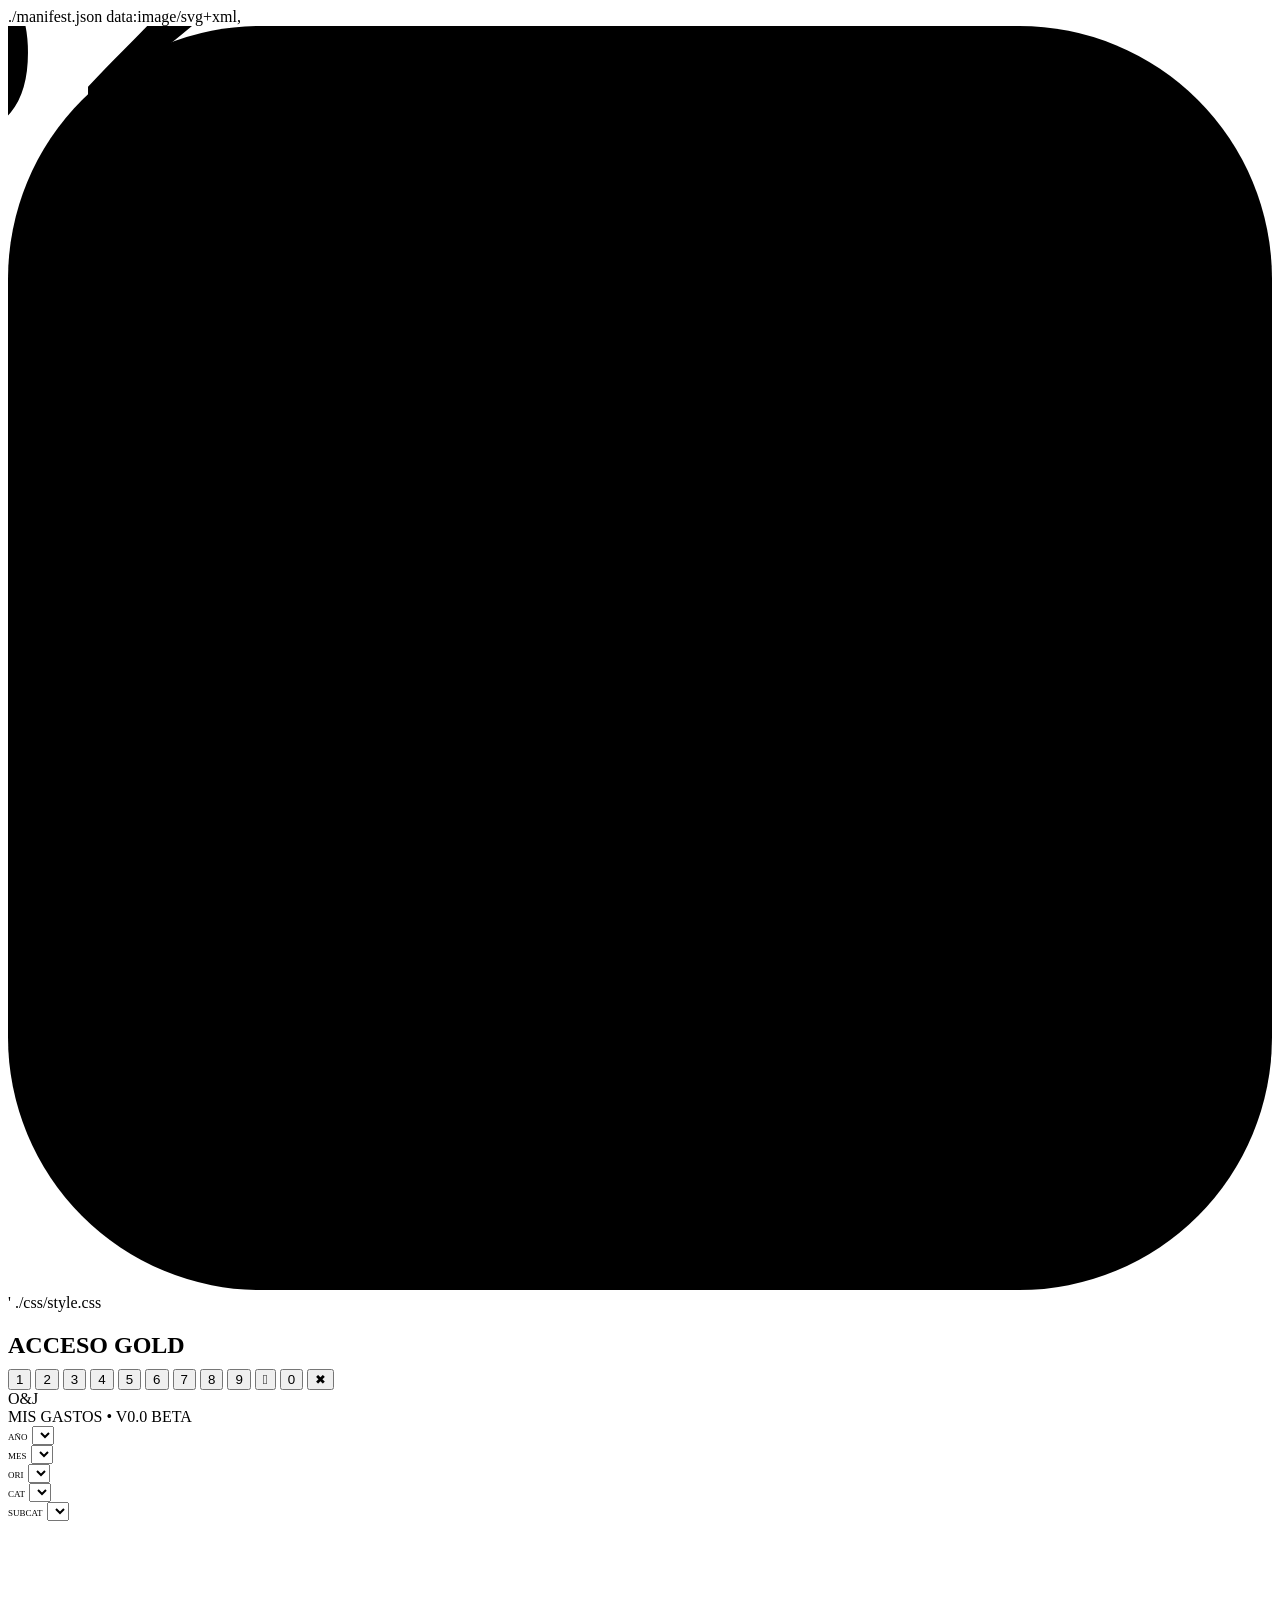
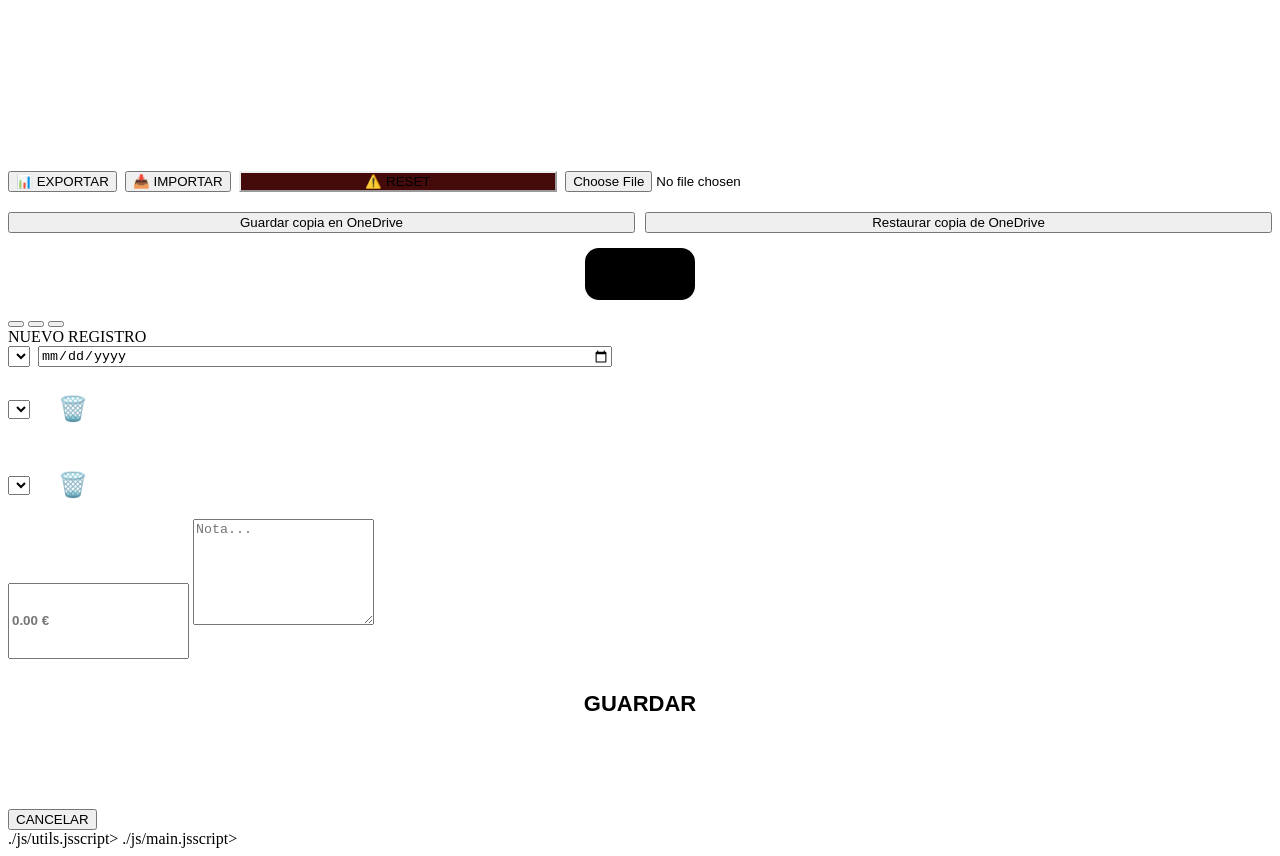
==== commit d250b041: "Update index.html" ====
--- a/index.html
+++ b/index.html
@@ -2,1155 +2,177 @@
 <html lang="es">
 <head>
   <meta charset="UTF-8" />
-  <meta name="viewport"
-        content="width=device-width, initial-scale=1, maximum-scale=1, user-scalable=no" />
+  <meta
+    name="viewport"
+    content="width=device-width, initial-scale=1, maximum-scale=1, user-scalable=no"
+  />
   <title>MIS GASTOS V0.0 BETA</title>
+
+  <!-- PWA -->
+  <meta name="theme-color" content="#d4af37" />
+  ./manifest.json
 
   <!-- iOS meta -->
   <meta name="apple-mobile-web-app-capable" content="yes" />
   <meta name="apple-mobile-web-app-status-bar-style" content="black-translucent" />
+  data:image/svg+xml,<svg xmlns='http://www.w3.org/2000/svg' viewBox='0 0 100 100'><rect width='100' height='100' rx='20' fill='%230b0f1a'/><circle cx='50' cy='50' r='40' fill='none' stroke='%23d4af37' stroke-width='4'/><text x='50%25' y='55%25' dominant-baseline='middle' text-anchor='middle' font-family='serif' font-weight='bold' font-size='35' fill='%23d4af37'>O%26J</text></svg>'
 
-  <!-- PWA: color del tema + manifest (USAR RUTAS RELATIVAS) -->
-  <meta name="theme-color" content="#d4af37" />
-  <link rel="manifest" href="./manifest.json" />
+  <!-- CSS principal -->
+  ./css/style.css
+</head>
 
-  <!-- Icono Apple (SVG inline) -->
-  <link rel="apple-touch-icon" href="data:image/svg+xml,<svg xmlns='http://www.w3.org/2000/svg' viewBox='0 0 100 100'><rect width='100' height='100' rx='20' fill='%230b0f1a'/><circle cx='50' cy='50' r='40' fill='none' stroke='%23d4af37' stroke-width='4'/><text x='50%25' y='55%25' dominant-baseline='middle' text-anchor='middle' font-family='serif' font-weight='bold' font-size='35' fill='%23d4af37'>O%26J</text></svg>" />
-
-  <style>
-    :root {
-      --primary: #d4af37;
-      --success: #22c55e;
-      --danger: #ef4444;
-      --warning: #f97316;
-      --electric-blue: #00f2ff;
-      --bg: #0b0f1a;
-      --card-bg: rgba(30, 41, 59, 0.7);
-      --text: #f8fafc;
-      --gold-gradient: linear-gradient(45deg, #bf953f, #fcf6ba, #b38728, #fbf5b7, #aa771c);
-      --pink-metal: linear-gradient(45deg, #a00050, #ff1493, #ff85c1, #ff1493, #a00050);
-      --gold-metal: linear-gradient(45deg, #8a6d3b, #d4af37, #fcf6ba, #d4af37, #8a6d3b);
-    }
-    body {
-      font-family: 'Segoe UI', sans-serif;
-      background: var(--bg);
-      color: var(--text);
-      margin: 0;
-      overflow-x: hidden;
-      -webkit-tap-highlight-color: transparent;
-    }
-    .background-icon {
-      position: fixed; top: 50%; left: 50%;
-      transform: translate(-50%, -50%);
-      font-size: 30vw; font-weight: 900;
-      background: var(--gold-gradient);
-      -webkit-background-clip: text;
-      -webkit-text-fill-color: transparent;
-      opacity: 0.1; z-index: -1; pointer-events: none;
-    }
-    .topbar {
-      background: rgba(30, 41, 59, 0.95);
-      backdrop-filter: blur(10px);
-      padding: 20px; font-size: 15px; font-weight: 700;
-      text-align: center; border-bottom: 1px solid var(--primary);
-      color: var(--primary); position: sticky; top: 0; z-index: 1000;
-    }
-    .container { padding: 20px; position: relative; z-index: 1; }
-    .card {
-      background: var(--card-bg); padding: 16px; margin: 12px 0;
-      border-radius: 16px; box-shadow: 0 4px 15px rgba(0,0,0,0.3);
-      position: relative; border-left: 5px solid var(--primary); backdrop-filter: blur(8px);
-    }
-    .card b { font-size: 14px; color: #fff; display: block; }
-    .card .meta { font-size: 11px; color: var(--primary); font-weight: bold; margin-bottom: 4px; }
-    .card .monto {
-      position: absolute; right: 16px; top: 50%; transform: translateY(-50%);
-      font-size: 16px; font-weight: 800;
-    }
-
-    .filtros-wrapper {
-      display: grid !important;
-      grid-template-columns: repeat(6, 1fr) !important;
-      gap: 8px !important; background: var(--card-bg);
-      padding: 12px; border-radius: 20px; border: 1px solid rgba(212, 175, 55, 0.3);
-      margin-bottom: 20px;
-    }
-    .filtros-wrapper .filtro-item:nth-child(1),
-    .filtros-wrapper .filtro-item:nth-child(2),
-    .filtros-wrapper .filtro-item:nth-child(3) { grid-column: span 2 !important; }
-    .filtros-wrapper .filtro-item:nth-child(4),
-    .filtros-wrapper .filtro-item:nth-child(5) {
-      grid-column: span 3 !important; display: flex !important; flex-direction: column !important;
-    }
-
-    .footer-controles {
-      position: fixed; bottom: 0; left: 0; width: 100%;
-      background: rgba(15, 23, 42, 0.98); backdrop-filter: blur(15px);
-      padding: 15px 20px 35px 20px; box-sizing: border-box;
-      border-top: 2px solid var(--primary); z-index: 1100; border-radius: 24px 24px 0 0;
-    }
-    .footer-row { display: grid; grid-template-columns: 1fr auto 1fr; align-items: center; width: 100%; }
-    .plus {
-      background: var(--gold-gradient); width: 65px; height: 65px; border-radius: 50%;
-      font-size: 35px; color: #000; display: flex; align-items: center; justify-content: center;
-      border: none; font-weight: bold; cursor: pointer;
-    }
-    #balance {
-      font-size: 24px; font-weight: 900; padding: 10px 15px; background: #000; border-radius: 14px;
-      border: 1px solid var(--primary); text-align: center; justify-self: end; min-width: 110px;
-    }
-
-    input, select, textarea {
-      width: 100%; padding: 12px; margin: 8px 0; font-size: 13px; border-radius: 12px;
-      border: 1px solid #334155; background: rgba(15, 23, 42, 0.9); color: white; box-sizing: border-box;
-    }
-    #form input, #form select, #form textarea { font-size: 22px !important; height: auto !important; padding: 14px !important; }
-
-    .btn-small {
-      padding: 10px; flex: 1; font-size: 10px; background: #222; color: var(--primary);
-      border-radius: 8px; border: 1px solid var(--primary); font-weight: bold;
-    }
-    .hidden { display: none !important; }
-
-    .popup-overlay {
-      position: fixed; top: 0; left: 0; width: 100%; height: 100%;
-      background: rgba(0,0,0,0.95); display: flex; align-items: center; justify-content: center;
-      z-index: 9999; backdrop-filter: blur(15px);
-    }
-    .popup-content {
-      background: #1e293b; padding: 25px; border-radius: 24px; text-align: center;
-      width: 85%; max-width: 320px; border: 2px solid var(--primary);
-    }
-    .pin-grid { display: grid; grid-template-columns: repeat(3, 1fr); gap: 10px; margin-top: 20px; }
-    .btn-pin { background: rgba(255,255,255,0.05); border: 1px solid var(--primary); color: white; padding: 15px; border-radius: 12px; font-size: 20px; font-weight: bold; }
-    .pin-dots { display: flex; justify-content: center; gap: 10px; margin-bottom: 20px; }
-    .dot { width: 12px; height: 12px; border-radius: 50%; border: 2px solid var(--primary); }
-    .dot.filled { background: var(--primary); }
-
-    .spinner {
-      width: 30px; height: 30px; border: 3px solid rgba(212,175,55,0.1);
-      border-left-color: var(--primary); border-radius: 50%;
-      animation: spin 1s linear infinite; margin: 10px auto;
-    }
-    @keyframes spin { to { transform: rotate(360deg); } }
-  </style>
-</head>
 <body>
-  <!-- Overlay de acceso -->
+  <!-- Overlay de acceso (PIN) -->
   <div id="authOverlay" class="popup-overlay" role="dialog" aria-modal="true" aria-label="Acceso PIN">
     <div class="popup-content">
-      <h2 style="color:var(--primary); margin-bottom:10px;">ACCESO GOLD</h2>
+      <h2 style="color:var(--primary);margin-bottom:10px">ACCESO GOLD</h2>
       <div class="pin-dots"><div class="dot"></div><div class="dot"></div><div class="dot"></div><div class="dot"></div></div>
       <div class="pin-grid">
-        <button class="btn-pin" onclick="pressPin(1)" aria-label="1">1</button>
-        <button class="btn-pin" onclick="pressPin(2)" aria-label="2">2</button>
-        <button class="btn-pin" onclick="pressPin(3)" aria-label="3">3</button>
-        <button class="btn-pin" onclick="pressPin(4)" aria-label="4">4</button>
-        <button class="btn-pin" onclick="pressPin(5)" aria-label="5">5</button>
-        <button class="btn-pin" onclick="pressPin(6)" aria-label="6">6</button>
-        <button class="btn-pin" onclick="pressPin(7)" aria-label="7">7</button>
-        <button class="btn-pin" onclick="pressPin(8)" aria-label="8">8</button>
-        <button class="btn-pin" onclick="pressPin(9)" aria-label="9">9</button>
-        <button class="btn-pin" onclick="biometricAuth()" style="color:var(--electric-blue)" aria-label="Biometría">🧬</button>
-        <button class="btn-pin" onclick="pressPin(0)" aria-label="0">0</button>
-        <button class="btn-pin" onclick="clearPin()" style="color:var(--danger)" aria-label="Borrar">✖</button>
+        <button class="btn-pin" onclick="pressPin(1)">1</button>
+        <button class="btn-pin" onclick="pressPin(2)">2</button>
+        <button class="btn-pin" onclick="pressPin(3)">3</button>
+        <button class="btn-pin" onclick="pressPin(4)">4</button>
+        <button class="btn-pin" onclick="pressPin(5)">5</button>
+        <button class="btn-pin" onclick="pressPin(6)">6</button>
+        <button class="btn-pin" onclick="pressPin(7)">7</button>
+        <button class="btn-pin" onclick="pressPin(8)">8</button>
+        <button class="btn-pin" onclick="pressPin(9)">9</button>
+        <button class="btn-pin" onclick="biometricAuth()" style="color:var(--electric-blue)">🫬</button>
+        <button class="btn-pin" onclick="pressPin(0)">0</button>
+        <button class="btn-pin" onclick="clearPin()" style="color:var(--danger)">✖</button>
       </div>
     </div>
   </div>
 
   <div class="background-icon">O&J</div>
 
+  <!-- Vista principal -->
   <div id="movimientos" class="hidden">
-    <div class="topbar">MIS GASTOS • V0.9.1 <span id="tagBackup">APK CLOUD</span></div>
+    <div class="topbar">MIS GASTOS • V0.0 BETA</div>
 
     <div class="container">
+      <!-- Filtros -->
       <div class="filtros-wrapper">
-        <div class="filtro-item"><span style="font-size:9px;color:var(--primary)">AÑO</span><select id="filtroAño" onchange="resetPagina(); mostrar()"></select></div>
-        <div class="filtro-item"><span style="font-size:9px;color:var(--primary)">MES</span><select id="filtroMes" onchange="resetPagina(); mostrar()"></select></div>
-        <div class="filtro-item"><span style="font-size:9px;color:var(--primary)">ORI</span><select id="filtroOri" onchange="resetPagina(); mostrar()"></select></div>
-        <div class="filtro-item"><span style="font-size:9px;color:var(--primary)">CAT</span><select id="filtroCat" onchange="resetPagina(); mostrar()"></select></div>
-        <div class="filtro-item"><span style="font-size:9px;color:var(--primary)">SUBCAT</span><select id="filtroSub" onchange="resetPagina(); mostrar()"></select></div>
+        <div class="filtro-item">
+          <span style="font-size:9px;color:var(--primary)">AÑO</span>
+          <select id="filtroAño" onchange="resetPagina();mostrar()"></select>
+        </div>
+        <div class="filtro-item">
+          <span style="font-size:9px;color:var(--primary)">MES</span>
+          <select id="filtroMes" onchange="resetPagina();mostrar()"></select>
+        </div>
+        <div class="filtro-item">
+          <span style="font-size:9px;color:var(--primary)">ORI</span>
+          <select id="filtroOri" onchange="resetPagina();mostrar()"></select>
+        </div>
+        <div class="filtro-item">
+          <span style="font-size:9px;color:var(--primary)">CAT</span>
+          <select id="filtroCat" onchange="resetPagina();mostrar()"></select>
+        </div>
+        <div class="filtro-item">
+          <span style="font-size:9px;color:var(--primary)">SUBCAT</span>
+          <select id="filtroSub" onchange="resetPagina();mostrar()"></select>
+        </div>
       </div>
 
-      <div id="lista" aria-live="polite"></div>
-      <div id="loader" style="display:none;"><div class="spinner"></div></div>
+      <div id="lista"></div>
+      <div id="loader" style="display:none"><div class="spinner"></div></div>
       <div style="height:250px"></div>
     </div>
 
+    <!-- FOOTER CONTROLES -->
     <div class="footer-controles">
-      <div style="display:flex; gap:8px; margin-bottom: 20px;">
+
+      <div style="display:flex;gap:8px;margin-bottom:20px">
         <button class="btn-small" onclick="exportarCSV()">📊 EXPORTAR</button>
         <button class="btn-small" onclick="document.getElementById('inputFile').click()">📥 IMPORTAR</button>
-        <button class="btn-small" onclick="resetTotal()" style="background:#450a0a; color:var(--danger); border-color:var(--danger); flex:0.4;">⚠️ RESET</button>
+        <button class="btn-small" onclick="resetTotal()" style="background:#450a0a;color:var(--danger);border-color:var(--danger);flex:.4">⚠️ RESET</button>
         <input type="file" id="inputFile" class="hidden" onchange="importarCSV(event)" />
       </div>
 
+      <!-- OneDrive -->
+      <div style="display:grid; grid-template-columns:1fr 1fr; gap:10px; margin-top:12px;">
+        <button id="btnBackupOneDrive" class="btn-gold" onclick="guardarCopiaEnOneDrive()">Guardar copia en OneDrive</button>
+        <button id="btnRestoreOneDrive" class="btn-silver" onclick="restaurarCopiaDeOneDrive()">Restaurar copia de OneDrive</button>
+      </div>
+
+      <!-- BALANCE (SEPARADO DEL FOOTER-ROW) -->
+      <div id="balance"
+           style="margin:15px auto 10px auto;
+                  text-align:center;
+                  font-size:28px;
+                  font-weight:900;
+                  background:#000;
+                  padding:10px 20px;
+                  border-radius:14px;
+                  width:max-content;
+                  border:2px solid var(--primary);">
+        0.00 €
+      </div>
+
+      <!-- FOOTER ROW (3 BOTONES EXACTOS) -->
       <div class="footer-row">
-        <button class="plus" onclick="abrirGraficos()" aria-label="Ver gráficos" style="width: 55px; height: 55px; background: var(--gold-metal); font-size: 20px;">
-          <svg viewBox="0 0 24 24" width="28" height="28" fill="none" stroke="black" stroke-width="3">
-            <line x1="18" y1="20" x2="18" y2="10"></line>
-            <line x1="12" y1="20" x2="12" y2="4"></line>
-            <line x1="6" y1="20" x2="6" y2="14"></line>
-          </svg>
-        </button>
-        <button class="plus" onclick="abrirFormulario()" aria-label="Nuevo registro">+</button>
-        <div id="balance">0.00 €</div>
+        <!-- izquierda -->
+        <button class="plus"></button>
+        <!-- centro -->
+        <button class="plus"></button>
+        <!-- derecha -->
+        <button class="plus"></button>
       </div>
+
     </div>
   </div>
 
+  <!-- FORMULARIO -->
   <div id="form" class="hidden">
     <div class="topbar" id="tituloForm">NUEVO REGISTRO</div>
+
     <div class="container">
-      <div style="display:flex; gap:8px; margin-bottom: 8px;">
+      <div style="display:flex;gap:8px;margin-bottom:8px">
         <select id="origen"></select>
-        <input type="date" id="fecha" style="width:45%;" onclick="this.showPicker()" />
+        <input type="date" id="fecha" style="width:45%" onclick="this.showPicker()" />
       </div>
 
       <input type="hidden" id="editId" />
 
-      <div style="display:flex; gap:8px; align-items:center;">
-        <select id="categoria" onchange="manejarNuevo(this, 'categoria')"></select>
-        <button onclick="borrarElemento('categoria')" style="width:70px; height:68px; border-radius:16px; background:var(--danger); border:none; color:white; font-size:24px;">🗑</button>
+      <div style="display:flex;gap:8px;align-items:center">
+        <select id="categoria" onchange="manejarNuevo(this,'categoria')"></select>
+        <button onclick="borrarElemento('categoria')"
+                style="width:70px;height:68px;border-radius:16px;background:var(--danger);border:none;color:#fff;font-size:24px">
+          🗑️
+        </button>
       </div>
 
-      <div style="display:flex; gap:8px; align-items:center; margin-top:8px;">
-        <select id="subcategoria" onchange="manejarNuevo(this, 'subcategoria')"></select>
-        <button onclick="borrarElemento('subcategoria')" style="width:70px; height:68px; border-radius:16px; background:var(--danger); border:none; color:white; font-size:24px;">🗑</button>
+      <div style="display:flex;gap:8px;align-items:center;margin-top:8px">
+        <select id="subcategoria" onchange="manejarNuevo(this,'subcategoria')"></select>
+        <button onclick="borrarElemento('subcategoria')"
+                style="width:70px;height:68px;border-radius:16px;background:var(--danger);border:none;color:#fff;font-size:24px">
+          🗑️
+        </button>
       </div>
 
-      <input id="importe" type="number" step="0.01" inputmode="decimal" placeholder="0.00 €" style="height:70px !important; font-weight:700;" />
-      <textarea id="descripcion" maxlength="200" placeholder="Nota..." style="min-height:100px;"></textarea>
+      <input id="importe" type="number" step="0.01" inputmode="decimal" placeholder="0.00 €"
+             style="height:70px!important;font-weight:700" />
 
-      <button onclick="guardar()" style="background:var(--gold-gradient); color:#000; height:70px; width:100%; font-size:22px; margin-top:10px; border:none; font-weight:bold; border-radius:16px;">GUARDAR</button>
+      <textarea id="descripcion" maxlength="200" placeholder="Nota..." style="min-height:100px"></textarea>
+
+      <button onclick="guardar()" style="background:var(--gold-gradient);color:#000;height:70px;width:100%;font-size:22px;margin-top:10px;border:none;font-weight:700;border-radius:16px">
+        GUARDAR
+      </button>
 
       <div id="btnEliminarRegistro" class="hidden">
-        <button onclick="eliminarRegistroActual()" style="background:var(--danger); color:white; height:60px; width:100%; font-size:18px; margin-top:10px; border:none; font-weight:bold; border-radius:16px;">ELIMINAR</button>
+        <button onclick="eliminarRegistroActual()" style="background:var(--danger);color:#fff;height:60px;width:100%;font-size:18px;margin-top:10px;border:none;font-weight:700;border-radius:16px">
+          ELIMINAR
+        </button>
       </div>
 
-      <button onclick="volver()" style="background:transparent; color:#94a3b8; width:100%; margin-top:15px; border:none; font-size: 16px;">CANCELAR</button>
+      <button onclick="volver()" class="btn-cancel-plate">CANCELAR</button>
     </div>
   </div>
 
-<script>
-/* ==========================
-  BASES Y ESTADO GLOBAL
-========================== */
-const subBase = [
-  "Accesorios","Agua","Aita","Ajuar / Electrodomésticos","Alojamiento","Apuestas y juegos","Atracciones","Ayuntamiento",
-  "Barco","Cajero","Casa","Comida","Comisiones","Comunidad","Copas","Efectivo","Electrónica","Extraescolar","Farmacia",
-  "Filamento","Garaje","Gas","Gasolina","Herramientas","Ikastola","Impresora","Impuestos","Juguetes / Regalos",
-  "Libros / Material escolar","Luz","Mantenimiento","Medicamentos","Parking","Peaje","Préstamo","Reforma","Ropa",
-  "Septiembre","Seguro","Suscripción","Suscripciones","Teléfono","Tren","Varios"
-];
-const catBase = ["Casa","Caravana","Coche","Compras","Efectivo","Escolar","Garaje","Restaurante","Vacaciones"],
-      mesesLabel = ["Enero","Febrero","Marzo","Abril","Mayo","Junio","Julio","Agosto","Septiembre","Octubre","Noviembre","Diciembre"],
-      origenBase = ["Ingreso","Gasto","Nómina"];
-
-// Reglas Nómina
-const NOMINA_CATS = ["Oskar", "Josune"];
-const NOMINA_SUBS = [...mesesLabel];
-
-let movimientos  = JSON.parse(localStorage.getItem('movimientos')) || [],
-    catExtra     = JSON.parse(localStorage.getItem('categoriaExtra')) || [],
-    subMaestra  = JSON.parse(localStorage.getItem('subMaestra_v2')) || subBase.slice(),
-    nBackup     = parseInt(localStorage.getItem('nBackup')) || 1,
-    registrosVisibles = 25,
-    filtradosGlobal = [],
-    pinActual = "";
-
-const PIN_OK = "7143"; // Nota: sigue en claro; ver seguridad avanzada si necesitas reforzarlo
-
-/* ==========================
-  SEGURIDAD
-========================== */
-const pressPin = (n) => {
-  if (pinActual.length < 4) {
-    pinActual += String(n);
-    updateDots();
-    if (pinActual === PIN_OK) { unlock(); }
-    else if (pinActual.length === 4) { alert("PIN Incorrecto"); clearPin(); }
-  }
-};
-const clearPin  = () => { pinActual = ""; updateDots(); };
-const updateDots = () => document.querySelectorAll('.dot').forEach((d, i) => d.classList.toggle('filled', i < pinActual.length));
-const unlock    = () => {
-  document.getElementById("authOverlay").style.display = "none";
-  const m = document.getElementById("movimientos");
-  m.classList.remove("hidden");
-  m.dataset.permiso = "OK";
-  init();
-};
-// Bypass para entorno local file: (mantener solo para desarrollo)
-const biometricAuth = async () => {
-  if (window.isSecureContext || window.location.protocol === 'file:') unlock();
-  else alert("Requiere HTTPS");
-};
-
-/* ==========================
-  MOTOR PRINCIPAL (LISTA / GRÁFICOS)
-========================== */
-const mostrar = () => {
-  const movDiv = document.getElementById("movimientos");
-  if (!movDiv || movDiv.dataset.permiso !== "OK") return;
-
-  const fs = ["filtroMes","filtroAño","filtroCat","filtroSub","filtroOri"].map(id => document.getElementById(id).value);
-
-  let t = 0;
-  filtradosGlobal = movimientos
-    .filter(m => {
-      const d = m.f.split("-");
-      const cM = fs[0] === "TODOS" || (parseInt(d[1]) - 1).toString() === fs[0];
-      const cA = fs[1] === "TODOS" || d[0] === fs[1];
-      const cC = fs[2] === "TODAS" || m.c === fs[2];
-      const cS = fs[3] === "TODAS" || m.s === fs[3];
-      const cO = fs[4] === "TODOS" || m.o === fs[4];
-      return cM && cA && cC && cS && cO;
-    })
-    .sort((a,b) => new Date(b.f) - new Date(a.f));
-
-  filtradosGlobal.forEach(m => t += m.imp);
-
-  const factor = (fs[0] === "TODOS") ? 12 : 1;
-  const bD = document.getElementById("balance");
-  bD.innerText = t.toFixed(2) + " €";
-  if (t < 0) bD.style.color = "var(--danger)";
-  else if (t <= (750 * factor)) bD.style.color = "var(--warning)";
-  else if (t <= (1400 * factor)) bD.style.color = "var(--success)";
-  else bD.style.color = "var(--electric-blue)";
-
-  if (movDiv.dataset.modo === "graficos") {
-    renderizarBarrasGraficos(factor);
-  } else {
-    // Mitigación XSS: escapamos descripción
-    const esc = s => String(s).replace(/[&<>"']/g, c =>
-      ({'&':'&amp;','<':'&lt;','>':'&gt;','"':'&quot;', "'":'&#39;'}[c]));
-
-    document.getElementById("lista").innerHTML = filtradosGlobal
-      .slice(0, registrosVisibles)
-      .map(m => `
-        <div class='card' onclick="abrirFormulario('${m.id}')" style="border-left-color: ${m.imp >= 0 ? 'var(--success)' : 'var(--danger)'}">
-          <div class="meta">${m.f.split("-").reverse().join("/")} • ${m.o}</div>
-          <b>${m.c} - ${m.s}</b>
-          ${m.d ? `<div style="font-size:12px;opacity:0.8">${esc(m.d)}</div>` : ''}
-          <div class="monto" style="color: ${m.imp >= 0 ? 'var(--success)' : 'var(--danger)'}">${m.imp.toFixed(2)} €</div>
-        </div>`).join("");
-    document.getElementById("loader").style.display = "none";
-  }
-};
-
-const renderizarBarrasGraficos = (f) => {
-  const lista = document.getElementById("lista");
-  const totales = filtradosGlobal
-    .filter(m => m.imp < 0)
-    .reduce((acc, m) => { acc[m.c] = (acc[m.c] || 0) + Math.abs(m.imp); return acc; }, {});
-  const max = Math.max(...Object.values(totales), 1);
-
-  let html = `<h2 style="color:var(--primary); font-size:18px; text-align:center;">ANÁLISIS DE GASTO</h2>
-  <div style="display:flex; justify-content:center; gap:15px; margin-bottom:25px; font-size:19px; font-weight:900;">
-    <span style="color:var(--electric-blue);">0-${50*f}€</span>
-    <span style="color:var(--success);">${200*f}€</span>
-    <span style="color:var(--warning);">${500*f}€</span>
-    <span style="color:var(--danger);">+</span>
-  </div>`;
-
-  lista.innerHTML = html + Object.entries(totales)
-    .sort((a,b) => b[1] - a[1])
-    .map(([cat, val]) => {
-      const esCasa = cat.toLowerCase().includes("compra casa");
-      const t1 = Math.min(val, 50*f),
-            t2 = val > 50*f  ? Math.min(val - 50*f ,150*f) : 0,
-            t3 = val > 200*f ? Math.min(val - 200*f,300*f) : 0,
-            t4 = val > 500*f ? (val - 500*f) : 0;
-      return `<div class="card" style="border:none; background:transparent;">
-        <div style="display:flex; justify-content:space-between; font-size:14px; margin-bottom:5px;">
-          <span>${cat}</span><b>${val.toFixed(2)} €</b>
-        </div>
-        <div style="width:${(val/max)*100}%; height:16px; display:flex; background:#000; border-radius:8px; overflow:hidden; border:1px solid rgba(212,175,55,0.2);">
-          ${esCasa
-            ? `<div style="width:100%; background:var(--success);"></div>`
-            : `<div style="width:${(t1/val)*100}%; background:var(--electric-blue);"></div>
-               <div style="width:${(t2/val)*100}%; background:var(--success);"></div>
-               <div style="width:${(t3/val)*100}%; background:var(--warning);"></div>
-               <div style="width:${(t4/val)*100}%; background:var(--danger);"></div>`
-          }
-        </div>
-      </div>`;
-    }).join("");
-};
-
-/* ==========================
-  FORMULARIO Y LÓGICA CRUD
-========================== */
-const llenar = (id, base, extra, pre = "", opts = {}) => {
-  const s = document.getElementById(id);
-  const origenActual = opts.origenActual || "";
-
-  // Opción por defecto
-  s.innerHTML = `<option value="" disabled ${pre === "" ? 'selected' : ''}>Seleccionar...</option>`;
-
-  // Consolidar y filtrar según reglas
-  let values = [...new Set([...base, ...extra])];
-
-  // 1) Categoría: ocultar Oskar/Josune salvo en Nómina
-  if (id === "categoria") {
-    const ocultarNominaCats = origenActual !== "Nómina";
-    if (ocultarNominaCats) {
-      values = values.filter(v => !NOMINA_CATS.includes(v));
-    }
-  }
-
-  // 2) Subcategoría: ocultar meses salvo en Nómina
-  if (id === "subcategoria") {
-    const ocultarMeses = origenActual !== "Nómina";
-    if (ocultarMeses) {
-      values = values.filter(v => !NOMINA_SUBS.includes(v));
-    }
-  }
-
-  // Pintar opciones visibles
-  values.sort((a,b) => a.localeCompare(b, 'es')).forEach(v => {
-    s.innerHTML += `<option value="${v}" ${v === pre ? 'selected' : ''}>${v}</option>`;
-  });
-
-  // Si el valor preseleccionado estaba fuera (p.ej., edición de un Nómina),
-  // lo dejamos seleccionado pero oculto en el desplegable
-  if (pre && !values.includes(pre)) {
-    s.innerHTML += `<option value="${pre}" selected hidden>${pre}</option>`;
-  }
-
-  // Botón “+ Añadir nuevo...”
-  if (id !== "origen") s.innerHTML += `<option value="+">+ Añadir nuevo...</option>`;
-};
-
-const abrirFormulario = (id = null) => {
-  const f   = document.getElementById("form"),
-        mDiv= document.getElementById("movimientos"),
-        btnD= document.getElementById("btnEliminarRegistro");
-
-  if (id) {
-    let m = movimientos.find(x => x.id.toString() === id.toString());
-    document.getElementById("editId").value = m.id;
-    document.getElementById("fecha").value  = m.f;
-
-    llenar("origen", origenBase, [], m.o);
-
-    // Categoría
-    if (NOMINA_CATS.includes(m.c)) {
-      // Edición de nómina: mantenemos el valor seleccionado como única opción visible
-      llenar("categoria", catBase, catExtra); // base limpia
-      document.getElementById("categoria").innerHTML += `<option value="${m.c}" selected>${m.c}</option>`;
-    } else {
-      // No nómina: filtrar Oskar/Josune
-      llenar("categoria", catBase, catExtra, m.c, { origenActual: m.o });
-    }
-
-    // Subcategoría
-    if (m.o === "Nómina") {
-      // Para nómina solo mes seleccionado
-      document.getElementById("subcategoria").innerHTML = `<option value="${m.s}" selected>${m.s}</option>`;
-    } else {
-      // No nómina: ocultar meses
-      llenar("subcategoria", subMaestra, [], m.s, { origenActual: m.o });
-    }
-
-    document.getElementById("importe").value     = Math.abs(m.imp);
-    document.getElementById("descripcion").value = m.d || "";
-    btnD.classList.remove("hidden");
-
-  } else {
-    // Nuevo
-    document.getElementById("editId").value      = "";
-    document.getElementById("importe").value     = "";
-    document.getElementById("descripcion").value = "";
-    document.getElementById("fecha").value       = new Date().toISOString().split("T")[0];
-
-    llenar("origen", origenBase, []);
-
-    const oSel = document.getElementById("origen").value || "";
-    // Por defecto (no nómina) ocultamos Oskar/Josune y meses
-    llenar("categoria",   catBase,   catExtra, "", { origenActual: oSel });
-    llenar("subcategoria", subMaestra, [],     "", { origenActual: oSel });
-
-    btnD.classList.add("hidden");
-  }
-
-  f.classList.remove("hidden");
-  mDiv.classList.add("hidden");
-};
-
-const guardar = () => {
-  const ids = ["editId","origen","categoria","subcategoria","fecha","descripcion","importe"];
-  const v = ids.reduce((acc, id) => ({...acc, [id]: document.getElementById(id).value}), {});
-  const imp = parseFloat(v.importe);
-
-  if (!v.origen || !v.categoria || isNaN(imp)) return alert("Faltan datos");
-
-  const m = {
-    id : v.editId || `id_${Date.now()}`,
-    f  : v.fecha,
-    o  : v.origen,
-    c  : v.categoria,
-    s  : v.subcategoria,
-    imp: v.origen === "Gasto" ? -Math.abs(imp) : Math.abs(imp),
-    d  : v.descripcion
-  };
-
-  if (v.editId) {
-    const idx = movimientos.findIndex(x => x.id.toString() === v.editId.toString());
-    if (idx !== -1) movimientos[idx] = m;
-  } else {
-    movimientos.push(m);
-    if (movimientos.length % 15 === 0) ejecutarBackupRotativo();
-  }
-
-  localStorage.setItem('movimientos', JSON.stringify(movimientos));
-  volver();
-};
-
-const volver = () => {
-  document.getElementById("form").classList.add("hidden");
-  document.getElementById("movimientos").classList.remove("hidden");
-  actualizarListas();
-  mostrar();
-};
-
-// BLOQUEO de creación manual de “Oskar/Josune” en Categoría,
-// y resto de comportamientos +/añadir
-const manejarNuevo = (el, tipo) => {
-  if (el.value === "+") {
-    let n = prompt(`Nueva ${tipo}:`);
-    if (!n) { el.value = ""; return; }
-
-    // Normalizar
-    n = n.trim();
-    const nLower = n.toLowerCase();
-    n = n.charAt(0).toUpperCase() + n.slice(1).toLowerCase();
-
-    if (tipo === "categoria") {
-      // Bloqueo específico
-      if (["oskar","josune"].includes(nLower)) {
-        alert("No puedes crear manualmente 'Oskar' ni 'Josune'. Selecciona 'Nómina' y usa el popup.");
-        el.value = "";
-        return;
-      }
-      // Añadir al extra si no existe
-      if (!catExtra.includes(n) && !catBase.includes(n)) {
-        catExtra.push(n);
-        localStorage.setItem('categoriaExtra', JSON.stringify(catExtra));
-      }
-      // Rellenar respetando reglas del origen actual
-      const origenActual = document.getElementById("origen").value || "";
-      llenar("categoria", catBase, catExtra, n, { origenActual });
-
-    } else {
-      // subcategoria
-      if (!subMaestra.includes(n)) {
-        subMaestra.push(n);
-        localStorage.setItem('subMaestra_v2', JSON.stringify(subMaestra));
-      }
-      const origenActual = document.getElementById("origen").value || "";
-      llenar("subcategoria", subMaestra, [], n, { origenActual });
-    }
-  }
-};
-
-const borrarElemento = (tipo) => {
-  const select = document.getElementById(tipo);
-  const val = select.value;
-  if (!val) return;
-
-  if (tipo === 'categoria') {
-    const idx = catExtra.indexOf(val);
-    if (idx >= 0) {
-      catExtra.splice(idx,1);
-      localStorage.setItem('categoriaExtra', JSON.stringify(catExtra));
-      const origenActual = document.getElementById("origen").value || "";
-      llenar('categoria', catBase, catExtra, "", { origenActual });
-    } else {
-      alert('Solo puedes borrar categorías añadidas por ti.');
-    }
-  } else if (tipo === 'subcategoria') {
-    const idx = subMaestra.indexOf(val);
-    if (idx >= 0) {
-      subMaestra.splice(idx,1);
-      localStorage.setItem('subMaestra_v2', JSON.stringify(subMaestra));
-      const origenActual = document.getElementById("origen").value || "";
-      llenar('subcategoria', subMaestra, [], "", { origenActual });
-    }
-  }
-};
-
-const abrirGraficos = () => {
-  const m = document.getElementById("movimientos");
-  m.dataset.modo = (m.dataset.modo === "graficos") ? "lista" : "graficos";
-  mostrar();
-};
-
-const resetPagina = () => { registrosVisibles = 25; window.scrollTo(0,0); };
-
-const actualizarListas = () => {
-  const fC = document.getElementById("filtroCat"),
-        fS = document.getElementById("filtroSub"),
-        fO = document.getElementById("filtroOri");
-
-  fC.innerHTML = '<option value="TODAS">Cat: TODAS</option>';
-  [...new Set([...catBase, ...catExtra, ...NOMINA_CATS])].sort().forEach(c => fC.add(new Option(c, c)));
-
-  fS.innerHTML = '<option value="TODAS">Sub: TODAS</option>';
-  [...new Set([...subMaestra, ...NOMINA_SUBS])].sort().forEach(s => fS.add(new Option(s, s)));
-
-  fO.innerHTML = '<option value="TODOS">Ori: TODOS</option>';
-  origenBase.forEach(o => fO.add(new Option(o, o)));
-};
-
-const init = () => {
-  const fM = document.getElementById("filtroMes"),
-        fA = document.getElementById("filtroAño"),
-        hoy = new Date();
-
-  fM.innerHTML = '<option value="TODOS">Mes: TODOS</option>';
-  mesesLabel.forEach((m, i) => fM.add(new Option(m, i)));
-  fM.value = hoy.getMonth();
-
-  fA.innerHTML = '<option value="TODOS">Año: TODOS</option>';
-  for (let a = 2020; a <= 2030; a++) fA.add(new Option(a, a));
-  fA.value = hoy.getFullYear();
-
-  actualizarListas();
-  document.getElementById("tagBackup").innerText = "PRÓX: #" + nBackup;
-  mostrar();
-};
-
-const ejecutarBackupRotativo = () => { /* Tu lógica de backup original (opcional) */ };
-const resetTotal = () => confirm("¿BORRAR TODO?") && (localStorage.clear(), location.reload());
-
-window.onscroll = () => {
-  if (document.getElementById("movimientos").dataset.modo === "graficos") return;
-  if ((window.innerHeight + window.scrollY) >= document.body.offsetHeight - 200 && registrosVisibles < filtradosGlobal.length) {
-    document.getElementById("loader").style.display = "block";
-    setTimeout(() => { registrosVisibles += 25; mostrar(); }, 200);
-  }
-};
-</script>
-
-<script>
-/**
- * EXPORTACIÓN “POR FILAS” EN TSV (TAB-SEPARATED)
- * - Fila 1: encabezados (Fecha, Origen, Categoria, Subcategoria, Importe, Descripcion)
- * - Desde fila 2: un movimiento por fila
- * - Separador: TAB (\t)
- * - Decimales: coma europea
- * - Fecha: dd/mm/yyyy
- * - Descripción: mantiene comillas " tal cual; evita tabs/saltos que rompan columnas
- */
-const exportarCSV = () => {
-  if (!movimientos || movimientos.length === 0) {
-    alert("No hay datos para exportar.");
-    return;
-  }
-
-  const SEP = "\t"; // TAB
-
-  // Fecha ISO -> dd/mm/yyyy
-  const toESDate = (iso) => {
-    const [y, m, d] = (iso || "").split("-");
-    if (!y || !m || !d) return iso || "";
-    return `${d}/${m}/${y}`;
-  };
-
-  // Número -> coma europea
-  const toEuro = (n) => {
-    const val = (typeof n === "number" ? n : parseFloat(n || 0));
-    const s = Number.isFinite(val) ? val.toString() : "0";
-    return s.includes(".") ? s.replace(".", ",") : s;
-  };
-
-  // Normalizar valor de celda para TSV:
-  // - Reemplazar TAB por espacio para no desalinear columnas
-  // - Convertir saltos de línea a símbolo visible (⏎) para no romper filas
-  // - Mantener comillas " exactamente como vienen (no las duplicamos)
-  const tsvCell = (v) => {
-    return (v ?? "")
-      .toString()
-      .replace(/\t/g, " ")      // evita romper columnas
-      .replace(/\r?\n/g, "⏎");  // evita romper filas
-  };
-
-  // Encabezados exactos en la primera fila
-  const headers = ["Fecha","Origen","Categoria","Subcategoria","Importe","Descripcion"].join(SEP);
-
-  // Construcción de filas
-  const rows = movimientos.map(m => {
-    const fecha = toESDate(m.f);
-    const origen = m.o || "";
-    const categoria = m.c || "";
-    const subcat = m.s || "";
-    const importe = toEuro(m.imp);
-    // Conservamos comillas tal cual, pero saneamos tabs/lf
-    const desc = tsvCell((m.d ?? "").trim());
-
-    return [fecha, origen, categoria, subcat, importe, desc].join(SEP);
-  });
-
-  const tsv = [headers, ...rows].join("\n");
-
-  // Descargar
-  const blob = new Blob([tsv], { type: "text/tab-separated-values;charset=utf-8;" });
-  const url  = URL.createObjectURL(blob);
-  const a    = document.createElement("a");
-  a.href = url;
-  a.download = "mis_gastos_filas.tsv";
-  document.body.appendChild(a);
-  a.click();
-  document.body.removeChild(a);
-  URL.revokeObjectURL(url);
-};
-</script>
-/* ==========================
-  CSV: IMPORTACIÓN (detecta TAB/;/, y coma decimal)
-========================== */
-const importarCSV = (e) => {
-  const file = e.target.files && e.target.files[0];
-  if (!file) return;
-
-  const reader = new FileReader();
-  reader.onload = () => {
-    try {
-      const text = reader.result.replace(/^\uFEFF/, "");
-      const lines = text.split(/\r?\n/).filter(l => l.trim().length > 0);
-      if (!lines.length) { alert("El archivo está vacío."); return; }
-
-      const header = lines[0];
-      const counts = {
-        tab : (header.match(/\t/g) || []).length,
-        semi: (header.match(/;/g)  || []).length,
-        comma:(header.match(/,/g)  || []).length
-      };
-      let delim = "\t";
-      if (counts.tab >= counts.semi && counts.tab >= counts.comma) delim = "\t";
-      else if (counts.semi >= counts.comma) delim = ";";
-      else delim = ",";
-
-      const parseLine = (line) => {
-        const out = [];
-        let cur = "", inQ = false;
-        for (let i = 0; i < line.length; i++) {
-          const ch = line[i];
-          if (ch === '"') {
-            if (inQ && line[i+1] === '"') { cur += '"'; i++; }
-            else inQ = !inQ;
-          } else if (ch === delim && !inQ) {
-            out.push(cur); cur = "";
-          } else {
-            cur += ch;
-          }
-        }
-        out.push(cur);
-        return out;
-      };
-
-      const cols = parseLine(header).map(h => h.trim().toLowerCase());
-      const idx = {
-        fecha: cols.findIndex(c => c.startsWith("fecha")),
-        origen: cols.findIndex(c => c.startsWith("origen")),
-        categoria: cols.findIndex(c => c.startsWith("categoria")),
-        subcategoria: cols.findIndex(c => c.startsWith("subcategoria")),
-        importe: cols.findIndex(c => c.startsWith("importe")),
-        descripcion: cols.findIndex(c => c.startsWith("descripcion") || c.startsWith("descripción"))
-      };
-
-      const required = ["fecha","origen","categoria","subcategoria","importe"];
-      const missing = required.filter(k => idx[k] < 0);
-      if (missing.length) { alert("Faltan columnas: " + missing.join(", ")); return; }
-
-      const toISODate = (ddmmyyyy) => {
-        const m = ddmmyyyy.trim().match(/^(\d{1,2})\/(\d{1,2})\/(\d{4})$/);
-        if (!m) return ddmmyyyy;
-        return `${m[3]}-${m[2].padStart(2,'0')}-${m[1].padStart(2,'0')}`;
-      };
-      const parseEuroNumber = (s) => {
-        let t = (s || '').toString().trim();
-        t = t.replace(/\.(?=\d{3}(?:\D|$))/g, '');
-        t = t.replace(',', '.');
-        const n = parseFloat(t);
-        return isNaN(n) ? 0 : n;
-      };
-      const cleanText = (s) => {
-        if (!s) return "";
-        let t = s.replace(/\\"{2,}/g, '"').trim();
-        if (t.startsWith('"') && t.endsWith('"')) t = t.slice(1,-1);
-        return t.trim();
-      };
-      const normalizeCap = (s) => s ? (s.trim().charAt(0).toUpperCase() + s.trim().slice(1)) : s;
-
-      const nuevos = [];
-      for (let i = 1; i < lines.length; i++) {
-        const arr = parseLine(lines[i]);
-        if (arr.every(v => (v || '').trim() === '')) continue;
-
-        const rawFecha = arr[idx.fecha] ?? '';
-        const rawOrigen = arr[idx.origen] ?? '';
-        const rawCat = arr[idx.categoria] ?? '';
-        const rawSub = arr[idx.subcategoria] ?? '';
-        const rawImp = arr[idx.importe] ?? '';
-        const rawDesc = (idx.descripcion >= 0 ? arr[idx.descripcion] : '') ?? '';
-
-        const f = toISODate(cleanText(rawFecha));
-        let o = cleanText(rawOrigen);
-        let c = normalizeCap(cleanText(rawCat));
-        let s = normalizeCap(cleanText(rawSub));
-        let d = cleanText(rawDesc);
-
-        const oLow = o.toLowerCase();
-        if (oLow.startsWith('nom')) o = 'Nómina';
-        else if (oLow.startsWith('gas')) o = 'Gasto';
-        else if (oLow.startsWith('ing')) o = 'Ingreso';
-
-        let imp = parseEuroNumber(rawImp);
-        if (o === 'Gasto' && imp > 0) imp = -Math.abs(imp);
-        if (o !== 'Gasto' && imp < 0) imp = Math.abs(imp);
-
-        const mov = { id:`id_${Date.now()}_${i}`, f, o, c, s, imp, d };
-        if (!f || !o || !c || !s || isNaN(imp)) continue;
-
-        nuevos.push(mov);
-      }
-
-      const nuevasCats = [];
-      const nuevasSubs = [];
-      nuevos.forEach(m => {
-        if (![...catBase, ...catExtra, ...NOMINA_CATS].includes(m.c)) {
-          if (!nuevasCats.includes(m.c)) nuevasCats.push(m.c);
-          catExtra.push(m.c);
-        }
-        if (![...subMaestra, ...NOMINA_SUBS].includes(m.s)) {
-          if (!nuevasSubs.includes(m.s)) nuevasSubs.push(m.s);
-          subMaestra.push(m.s);
-        }
-      });
-      if (nuevasCats.length) localStorage.setItem('categoriaExtra', JSON.stringify(catExtra));
-      if (nuevasSubs.length) localStorage.setItem('subMaestra_v2', JSON.stringify(subMaestra));
-
-      movimientos = [...movimientos, ...nuevos].sort((a,b) => new Date(b.f) - new Date(a.f));
-      localStorage.setItem('movimientos', JSON.stringify(movimientos));
-
-      actualizarListas();
-      resetPagina();
-      mostrar();
-      alert(`Importación completa: ${nuevos.length} registros añadidos.`);
-    } catch (err) {
-      console.error(err);
-      alert("Error al importar el CSV. Revisa el formato.");
-    } finally {
-      e.target.value = "";
-    }
-  };
-  reader.onerror = () => alert("No se pudo leer el archivo.");
-  reader.readAsText(file, 'UTF-8');
-};
-</script>
-
-<script>
-/* ==========================
-  ESTILO BOTÓN CANCELAR – PLATA
-========================== */
-const estiloPlata = document.createElement('style');
-estiloPlata.innerHTML = `
-#form button[onclick="volver()"] {
-  background: linear-gradient(45deg, #757575, #c0c0c0, #ffffff, #c0c0c0, #757575) !important;
-  color: #000 !important;
-  height: 70px !important;
-  width: 100% !important;
-  font-size: 22px !important;
-  font-weight: bold !important;
-  border-radius: 16px !important;
-  margin-top: 10px !important;
-  border: none !important;
-  opacity: 1 !important;
-  text-transform: uppercase !important;
-}`;
-document.head.appendChild(estiloPlata);
-
-/* ==========================
-  POPUP PREMIUM: NUEVA CATEGORÍA / SUBCATEGORÍA
-========================== */
-(function() {
-  const style = document.createElement('style');
-  style.innerHTML = `
-  .premium-overlay { position: fixed; top: 0; left: 0; width: 100%; height: 100%;
-    background: rgba(0,0,0,0.9); display: flex; align-items: center; justify-content: center;
-    z-index: 99999; backdrop-filter: blur(12px); }
-  .premium-content { background: #0b0f1a; width: 85%; max-width: 320px; border-radius: 40px;
-    border: 2px solid #d4af37; padding: 35px 25px; text-align: center;
-    box-shadow: 0 0 40px rgba(212,175,55,0.3); }
-  .premium-title { color: #d4af37; font-size: 22px; font-weight: 900; margin-bottom: 25px; }
-  .premium-input { background: #131926; border: 1px solid #1e293b; color: white;
-    border-radius: 15px; padding: 18px; font-size: 18px; width: 100%;
-    margin-bottom: 25px; text-align: center; outline: none; }
-  .btn-gold { background: linear-gradient(180deg, #bf953f, #fcf6ba, #b38728);
-    color: black; border: none; width: 100%; height: 65px; border-radius: 20px;
-    font-size: 20px; font-weight: 900; text-transform: uppercase; margin-bottom: 12px; }
-  .btn-silver { background: linear-gradient(180deg, #757575, #c0c0c0, #ffffff, #c0c0c0);
-    color: black; border: none; width: 100%; height: 65px; border-radius: 20px;
-    font-size: 20px; font-weight: 900; text-transform: uppercase; }`;
-  document.head.appendChild(style);
-
-  const lanzarPopupPremium = (el, tipo) => {
-    const overlay = document.createElement('div');
-    overlay.className = 'premium-overlay';
-    overlay.innerHTML = `
-      <div class="premium-content">
-        <div class="premium-title">NUEVO VALOR</div>
-        <input type="text" id="val_premium" class="premium-input" autofocus placeholder="..." />
-        <button class="btn-gold" id="confirm_premium">AÑADIR</button>
-        <button class="btn-silver" id="cancel_premium">CANCELAR</button>
-      </div>`;
-    document.body.appendChild(overlay);
-
-    document.getElementById('confirm_premium').onclick = () => {
-      let n = document.getElementById('val_premium').value.trim();
-      if (n) {
-        // La lógica real la maneja manejarNuevo, pero aquí permitimos atajo similar
-        const select = el;
-        select.value = "+";
-        overlay.remove();
-        // Disparamos la misma ruta que manejarNuevo haría
-        // (dejamos que manejarNuevo bloquee Oskar/Josune si procede)
-        setTimeout(() => manejarNuevo(select, select.id), 0);
-      } else {
-        overlay.remove();
-      }
-    };
-    document.getElementById('cancel_premium').onclick = () => {
-      el.value = "";
-      overlay.remove();
-    };
-  };
-
-  document.addEventListener('change', (e) => {
-    if ((e.target.id === 'categoria' || e.target.id === 'subcategoria') && e.target.value === "+") {
-      e.stopImmediatePropagation();
-      lanzarPopupPremium(e.target, e.target.id);
-    }
-  }, true);
-})();
-</script>
-
-<script>
-/* ==========================
-  POPUP NÓMINA (Oskar / Josune) + refresco según Origen
-========================== */
-(function() {
-  const estiloNomina = document.createElement('style');
-  estiloNomina.innerHTML = `
-  .nomina-overlay { position: fixed; top:0; left:0; width:100%; height:100%;
-    background: rgba(0,0,0,0.9); display:flex; align-items:center; justify-content:center;
-    z-index:100001; backdrop-filter: blur(15px); }
-  .nomina-content { background:#0b0f1a; width:85%; max-width:340px; border-radius:45px;
-    border:2px solid #d4af37; padding:40px 25px; text-align:center;
-    box-shadow:0 0 50px rgba(212,175,55,0.3); }
-  .nomina-title { color:#d4af37; font-size:24px; font-weight:900; margin-bottom:35px; }
-  .btn-nomina { width:100%; height:75px; border-radius:25px; font-size:24px; font-weight:900;
-    border:none; margin-bottom:15px; cursor:pointer; text-transform:uppercase;
-    display:flex; align-items:center; justify-content:center; box-shadow:0 4px 15px rgba(0,0,0,0.4); }
-  .btn-oskar { background:linear-gradient(180deg, #bf953f, #fcf6ba, #b38728); color:black; }
-  .btn-josune { background:linear-gradient(180deg, #a00050, #ff1493, #ff85c1); color:white; }
-  .btn-cancel { background:linear-gradient(180deg, #757575, #c0c0c0, #ffffff); color:black; margin-bottom:0; }`;
-  document.head.appendChild(estiloNomina);
-
-  const lanzarPopupNomina = () => {
-    const overlay = document.createElement('div');
-    overlay.className = 'nomina-overlay';
-    overlay.innerHTML = `
-      <div class="nomina-content">
-        <div class="nomina-title">¿QUIÉN COBRA?</div>
-        <button class="btn-nomina btn-oskar" id="btn_oskar">OSKAR</button>
-        <button class="btn-nomina btn-josune" id="btn_josune">JOSUNE</button>
-        <button class="btn-nomina btn-cancel" id="btn_cancel_nom">CANCELAR</button>
-      </div>`;
-    document.body.appendChild(overlay);
-
-    document.getElementById('btn_oskar').onclick = () => {
-      document.getElementById("categoria").innerHTML = `<option value="Oskar" selected>Oskar</option>`;
-      overlay.remove();
-    };
-    document.getElementById('btn_josune').onclick = () => {
-      document.getElementById("categoria").innerHTML = `<option value="Josune" selected>Josune</option>`;
-      overlay.remove();
-    };
-    document.getElementById('btn_cancel_nom').onclick = () => {
-      document.getElementById("origen").value = "Gasto";
-      // Al volver a Gasto refrescamos selects con reglas de ocultación
-      llenar('categoria',   catBase,   catExtra, "", { origenActual: "Gasto" });
-      llenar('subcategoria', subMaestra, [],     "", { origenActual: "Gasto" });
-      overlay.remove();
-    };
-  };
-
-  document.addEventListener('change', (e) => {
-    if (e.target.id === 'origen') {
-      const o = e.target.value;
-
-      if (o === "Nómina") {
-        const fVal = document.getElementById("fecha").value || new Date().toISOString().split("T")[0];
-        const mIdx = new Date(fVal + "T00:00:00").getMonth();
-        document.getElementById("subcategoria").innerHTML =
-          `<option value="${mesesLabel[mIdx]}" selected>${mesesLabel[mIdx]}</option>`;
-        lanzarPopupNomina();
-      } else {
-        // No Nómina: refrescar selects con reglas de ocultación
-        llenar('categoria',   catBase,   catExtra, "", { origenActual: o });
-        llenar('subcategoria', subMaestra, [],     "", { origenActual: o });
-      }
-    }
-  }, true);
-})();
-</script>
-
-<script>
-/* ==========================
-  REPARAR ELIMINAR
-========================== */
-window.eliminarRegistroActual = function() {
-  const idAEliminar = document.getElementById("editId").value;
-  if (!idAEliminar) return;
-  if (confirm("¿ESTÁS SEGURO DE QUE DESEAS ELIMINAR ESTE REGISTRO?")) {
-    movimientos = movimientos.filter(m => m.id.toString() !== idAEliminar.toString());
-    localStorage.setItem('movimientos', JSON.stringify(movimientos));
-    volver();
-  }
-};
-
-/* ==========================
-  FILTROS GRANDES
-========================== */
-const estiloFiltrosGrandes = document.createElement('style');
-estiloFiltrosGrandes.innerHTML = `
-.filtro-item span { font-size: 13px !important; font-weight: 900 !important; letter-spacing: 1px !important; margin-bottom: 5px !important; display: inline-block !important; }
-.filtro-item select { font-size: 16px !important; height: 50px !important; padding: 5px 10px !important; border-radius: 14px !important; font-weight: bold !important; }
-.filtros-wrapper { padding: 15px 10px !important; gap: 10px !important; }`;
-document.head.appendChild(estiloFiltrosGrandes);
-
-/* ==========================
-  BOTÓN CASA + INYECTOR FINAL
-========================== */
-(function() {
-  const style = document.createElement('style');
-  style.innerHTML = `
-  .btn-casa-premium {
-    position: fixed; bottom: 35px; left: 27%;
-    width: 65px; height: 65px; background: var(--gold-gradient);
-    border-radius: 50%; display: none; align-items:center; justify-content:center;
-    border:none; z-index:1200; box-shadow:0 4px 15px rgba(0,0,0,0.5);
-    cursor:pointer; transition: all 0.3s ease;
-  }
-  .btn-casa-premium svg { fill:black; width:32px; height:32px; }
-  .btn-casa-premium.apagado { filter: grayscale(1) brightness(0.4); transform:scale(0.85); }`;
-  document.head.appendChild(style);
-
-  const btnCasa = document.createElement('button');
-  btnCasa.className = 'btn-casa-premium';
-  btnCasa.id = 'btnFiltroCasa';
-  btnCasa.setAttribute('aria-label', 'Filtrar compras de casa');
-  btnCasa.innerHTML = `<svg viewBox="0 0 24 24"><path d="M10 20v-6h4v6h5v-8h3L12 3 2 12h3v8z"/></svg>`;
-  document.body.appendChild(btnCasa);
-
-  let casaOculta = false;
-  btnCasa.onclick = () => {
-    casaOculta = !casaOculta;
-    btnCasa.classList.toggle('apagado', casaOculta);
-    mostrar();
-  };
-
-  window.inyectorFinalV091 = function() {
-    const movDiv = document.getElementById("movimientos");
-    if (!movDiv || movDiv.dataset.modo !== "graficos") {
-      btnCasa.style.display = 'none';
-      return;
-    }
-    btnCasa.style.display = 'flex';
-
-    const fCat = document.getElementById("filtroCat").value;
-    const fMes = document.getElementById("filtroMes").value;
-    const f = (fMes === "TODOS") ? 12 : 1;
-
-    const lista = document.getElementById("lista");
-    let datosProcesados = [...filtradosGlobal];
-    if (casaOculta) {
-      datosProcesados = datosProcesados.filter(m => !m.c.toLowerCase().includes("compra casa"));
-    }
-
-    let datosFinales = {};
-    let titulo = "ANÁLISIS DE GASTO";
-
-    if (fCat === "TODAS") {
-      datosFinales = datosProcesados.filter(m => m.imp < 0)
-        .reduce((acc, m) => { acc[m.c] = (acc[m.c] || 0) + Math.abs(m.imp); return acc; }, {});
-    } else {
-      datosFinales = datosProcesados.filter(m => m.imp < 0)
-        .reduce((acc, m) => { acc[m.s] = (acc[m.s] || 0) + Math.abs(m.imp); return acc; }, {});
-      titulo = `${fCat.toUpperCase()} (DESGLOSE)`;
-    }
-
-    const max = Math.max(...Object.values(datosFinales), 1);
-
-    let html = `
-      <h2 style="color:var(--primary); font-size:18px; text-align:center; margin-bottom:5px;">${titulo}</h2>
-      <div style="display:flex; justify-content:center; gap:12px; margin-bottom:25px; font-size:19px; font-weight:900;">
-        <span style="color:var(--electric-blue);">0-${50*f}€</span>
-        <span style="color:var(--success);">${200*f}€</span>
-        <span style="color:var(--warning);">${500*f}€</span>
-        <span style="color:var(--danger);">+${500*f}€</span>
-      </div>`;
-
-    lista.innerHTML = html + Object.entries(datosFinales)
-      .sort((a,b) => b[1] - a[1])
-      .map(([nombre, val]) => {
-        const esCasa = nombre.toLowerCase().includes("compra casa");
-        const t1 = Math.min(val, 50*f),
-              t2 = val > 50*f  ? Math.min(val - 50*f ,150*f) : 0,
-              t3 = val > 200*f ? Math.min(val - 200*f,300*f) : 0,
-              t4 = val > 500*f ? val - 500*f : 0;
-        return `<div class="card" style="border:none; background:transparent; margin-bottom:15px;">
-          <div style="display:flex; justify-content:space-between; font-size:13px; margin-bottom:5px;">
-            <span style="color:#94a3b8;">${nombre}</span>
-            <b style="color:#fff;">${val.toFixed(2)} €</b>
-          </div>
-          <div style="width:${(val/max)*100}%; height:14px; display:flex; background:#000; border-radius:7px; overflow:hidden; border:1px solid rgba(212,175,55,0.1);">
-            ${esCasa
-              ? `<div style="width:100%; background:var(--success);"></div>`
-              : `<div style="width:${(t1/val)*100}%; background:var(--electric-blue);"></div>
-                 <div style="width:${(t2/val)*100}%; background:var(--success);"></div>
-                 <div style="width:${(t3/val)*100}%; background:var(--warning);"></div>
-                 <div style="width:${(t4/val)*100}%; background:var(--danger);"></div>`
-            }
-          </div>
-        </div>`;
-      }).join("");
-  };
-
-  document.querySelectorAll('select').forEach(
-    s => s.addEventListener('change', () => setTimeout(window.inyectorFinalV091, 50))
-  );
-  document.addEventListener('click', (e) => {
-    if (e.target.closest('.plus')) setTimeout(window.inyectorFinalV091, 50);
-  });
-})();
-</script>
-
-<script>
-/* ==========================
-  REGISTRO DEL SERVICE WORKER (PWA)
-========================== */
-if ('serviceWorker' in navigator) {
-  window.addEventListener('load', () => {
-    navigator.serviceWorker
-      .register('./sw.js')
-      .catch(err => console.error("SW ERROR:", err));
-  });
-}
-</script>
+  <!-- JS -->
+  ./js/utils.jsscript>
+  ./js/main.jsscript>
 
 </body>
 </html>
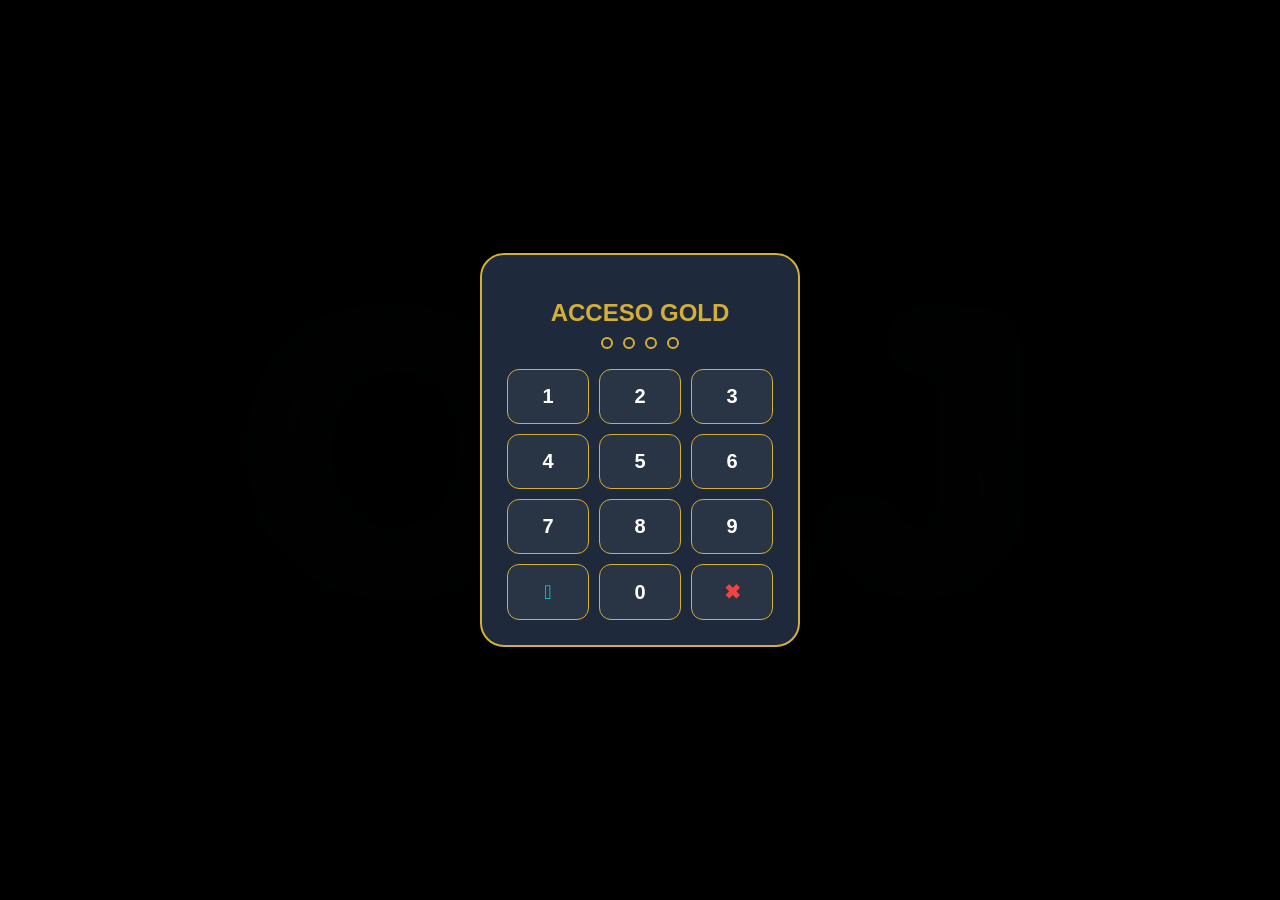
==== commit 07c29b8a: "Update index.html" ====
--- a/index.html
+++ b/index.html
@@ -10,15 +10,20 @@
 
   <!-- PWA -->
   <meta name="theme-color" content="#d4af37" />
-  ./manifest.json
+  <link rel="manifest" href="./manifest.json" />
+<!-- Chrome / Android / Estándar -->
+<meta name="mobile-web-app-capable" content="yes">
 
+<!-- Safari iOS (compatibilidad con versiones antiguas) -->
+<meta name="apple-mobile-web-app-capable" content="yes">
   <!-- iOS meta -->
   <meta name="apple-mobile-web-app-capable" content="yes" />
   <meta name="apple-mobile-web-app-status-bar-style" content="black-translucent" />
-  data:image/svg+xml,<svg xmlns='http://www.w3.org/2000/svg' viewBox='0 0 100 100'><rect width='100' height='100' rx='20' fill='%230b0f1a'/><circle cx='50' cy='50' r='40' fill='none' stroke='%23d4af37' stroke-width='4'/><text x='50%25' y='55%25' dominant-baseline='middle' text-anchor='middle' font-family='serif' font-weight='bold' font-size='35' fill='%23d4af37'>O%26J</text></svg>'
+  <link rel="apple-touch-icon"
+        href="data:image/svg+xml;utf8,<svg xmlns='http://www.w3.org/2000/svg' viewBox='0 0 100 100'><rect width='100' height='100' rx='20' fill='%230b0f1a'/><circle cx='50' cy='50' r='40' fill='none' stroke='%23d4af37' stroke-width='4'/><text x='50%25' y='55%25' dominant-baseline='middle' text-anchor='middle' font-family='serif' font-weight='bold' font-size='35' fill='%23d4af37'>O&J</text></svg>'" />
 
   <!-- CSS principal -->
-  ./css/style.css
+  <link rel="stylesheet" href="./css/style.css" />
 </head>
 
 <body>
@@ -28,23 +33,23 @@
       <h2 style="color:var(--primary);margin-bottom:10px">ACCESO GOLD</h2>
       <div class="pin-dots"><div class="dot"></div><div class="dot"></div><div class="dot"></div><div class="dot"></div></div>
       <div class="pin-grid">
-        <button class="btn-pin" onclick="pressPin(1)">1</button>
-        <button class="btn-pin" onclick="pressPin(2)">2</button>
-        <button class="btn-pin" onclick="pressPin(3)">3</button>
-        <button class="btn-pin" onclick="pressPin(4)">4</button>
-        <button class="btn-pin" onclick="pressPin(5)">5</button>
-        <button class="btn-pin" onclick="pressPin(6)">6</button>
-        <button class="btn-pin" onclick="pressPin(7)">7</button>
-        <button class="btn-pin" onclick="pressPin(8)">8</button>
-        <button class="btn-pin" onclick="pressPin(9)">9</button>
-        <button class="btn-pin" onclick="biometricAuth()" style="color:var(--electric-blue)">🫬</button>
-        <button class="btn-pin" onclick="pressPin(0)">0</button>
-        <button class="btn-pin" onclick="clearPin()" style="color:var(--danger)">✖</button>
+        <button class="btn-pin" onclick="pressPin(1)" aria-label="1">1</button>
+        <button class="btn-pin" onclick="pressPin(2)" aria-label="2">2</button>
+        <button class="btn-pin" onclick="pressPin(3)" aria-label="3">3</button>
+        <button class="btn-pin" onclick="pressPin(4)" aria-label="4">4</button>
+        <button class="btn-pin" onclick="pressPin(5)" aria-label="5">5</button>
+        <button class="btn-pin" onclick="pressPin(6)" aria-label="6">6</button>
+        <button class="btn-pin" onclick="pressPin(7)" aria-label="7">7</button>
+        <button class="btn-pin" onclick="pressPin(8)" aria-label="8">8</button>
+        <button class="btn-pin" onclick="pressPin(9)" aria-label="9">9</button>
+        <button class="btn-pin" onclick="biometricAuth()" style="color:var(--electric-blue)" aria-label="Biometría">🫬</button>
+        <button class="btn-pin" onclick="pressPin(0)" aria-label="0">0</button>
+        <button class="btn-pin" onclick="clearPin()" style="color:var(--danger)" aria-label="Borrar">✖</button>
       </div>
     </div>
   </div>
 
-  <div class="background-icon">O&J</div>
+  <div class="background-icon">O&amp;J</div>
 
   <!-- Vista principal -->
   <div id="movimientos" class="hidden">
@@ -75,14 +80,13 @@
         </div>
       </div>
 
-      <div id="lista"></div>
+      <div id="lista" aria-live="polite"></div>
       <div id="loader" style="display:none"><div class="spinner"></div></div>
       <div style="height:250px"></div>
     </div>
 
     <!-- FOOTER CONTROLES -->
     <div class="footer-controles">
-
       <div style="display:flex;gap:8px;margin-bottom:20px">
         <button class="btn-small" onclick="exportarCSV()">📊 EXPORTAR</button>
         <button class="btn-small" onclick="document.getElementById('inputFile').click()">📥 IMPORTAR</button>
@@ -90,44 +94,52 @@
         <input type="file" id="inputFile" class="hidden" onchange="importarCSV(event)" />
       </div>
 
-      <!-- OneDrive -->
+      <!-- Copias de seguridad (Dropbox) -->
       <div style="display:grid; grid-template-columns:1fr 1fr; gap:10px; margin-top:12px;">
-        <button id="btnBackupOneDrive" class="btn-gold" onclick="guardarCopiaEnOneDrive()">Guardar copia en OneDrive</button>
-        <button id="btnRestoreOneDrive" class="btn-silver" onclick="restaurarCopiaDeOneDrive()">Restaurar copia de OneDrive</button>
+
+        <button id="btnBackupDropbox" class="btn-gold" onclick="dropboxUploadEncryptedBackup()">
+          📤 Guardar copia en Dropbox
+        </button>
+
+        <button id="btnRestoreDropbox" class="btn-silver" onclick="dropboxDownloadAndRestore()">
+          📥 Restaurar copia de Dropbox
+        </button>
+
       </div>
 
-      <!-- BALANCE (SEPARADO DEL FOOTER-ROW) -->
-      <div id="balance"
-           style="margin:15px auto 10px auto;
-                  text-align:center;
-                  font-size:28px;
-                  font-weight:900;
-                  background:#000;
-                  padding:10px 20px;
-                  border-radius:14px;
-                  width:max-content;
-                  border:2px solid var(--primary);">
-        0.00 €
+      <!-- Footer original: IZQ / CENTRO / BALANCE -->
+      <div class="footer-row">
+
+        <!-- IZQUIERDA -->
+        <button class="plus" aria-label="Ver gráficos"
+                style="width:55px;height:55px;background:var(--gold-metal);font-size:20px">
+          <svg viewBox="0 0 24 24" width="28" height="28" fill="none" stroke="black" stroke-width="3">
+            <line x1="18" y1="20" x2="18" y2="10"></line>
+            <line x1="12" y1="20" x2="12" y2="4"></line>
+            <line x1="6"  y1="20" x2="6"  y2="14"></line>
+          </svg>
+        </button>
+
+        <!-- CENTRO (“+”) -->
+        <button class="plus" aria-label="Nuevo registro">+</button>
+
+        <!-- DERECHA (balance) -->
+        <div id="balance">0.00 €</div>
+
+        <!-- FANTASMA -->
+        <button class="plus" aria-hidden="true"
+                style="opacity:0;pointer-events:none;position:absolute;left:-9999px;"></button>
+
       </div>
-
-      <!-- FOOTER ROW (3 BOTONES EXACTOS) -->
-      <div class="footer-row">
-        <!-- izquierda -->
-        <button class="plus"></button>
-        <!-- centro -->
-        <button class="plus"></button>
-        <!-- derecha -->
-        <button class="plus"></button>
-      </div>
-
     </div>
   </div>
 
-  <!-- FORMULARIO -->
+  <!-- Formulario -->
   <div id="form" class="hidden">
     <div class="topbar" id="tituloForm">NUEVO REGISTRO</div>
 
     <div class="container">
+
       <div style="display:flex;gap:8px;margin-bottom:8px">
         <select id="origen"></select>
         <input type="date" id="fecha" style="width:45%" onclick="this.showPicker()" />
@@ -138,17 +150,13 @@
       <div style="display:flex;gap:8px;align-items:center">
         <select id="categoria" onchange="manejarNuevo(this,'categoria')"></select>
         <button onclick="borrarElemento('categoria')"
-                style="width:70px;height:68px;border-radius:16px;background:var(--danger);border:none;color:#fff;font-size:24px">
-          🗑️
-        </button>
+                style="width:70px;height:68px;border-radius:16px;background:var(--danger);border:none;color:#fff;font-size:24px">🗑️</button>
       </div>
 
       <div style="display:flex;gap:8px;align-items:center;margin-top:8px">
         <select id="subcategoria" onchange="manejarNuevo(this,'subcategoria')"></select>
         <button onclick="borrarElemento('subcategoria')"
-                style="width:70px;height:68px;border-radius:16px;background:var(--danger);border:none;color:#fff;font-size:24px">
-          🗑️
-        </button>
+                style="width:70px;height:68px;border-radius:16px;background:var(--danger);border:none;color:#fff;font-size:24px">🗑️</button>
       </div>
 
       <input id="importe" type="number" step="0.01" inputmode="decimal" placeholder="0.00 €"
@@ -156,14 +164,10 @@
 
       <textarea id="descripcion" maxlength="200" placeholder="Nota..." style="min-height:100px"></textarea>
 
-      <button onclick="guardar()" style="background:var(--gold-gradient);color:#000;height:70px;width:100%;font-size:22px;margin-top:10px;border:none;font-weight:700;border-radius:16px">
-        GUARDAR
-      </button>
+      <button onclick="guardar()" style="background:var(--gold-gradient);color:#000;height:70px;width:100%;font-size:22px;margin-top:10px;border:none;font-weight:700;border-radius:16px">GUARDAR</button>
 
       <div id="btnEliminarRegistro" class="hidden">
-        <button onclick="eliminarRegistroActual()" style="background:var(--danger);color:#fff;height:60px;width:100%;font-size:18px;margin-top:10px;border:none;font-weight:700;border-radius:16px">
-          ELIMINAR
-        </button>
+        <button onclick="eliminarRegistroActual()" style="background:var(--danger);color:#fff;height:60px;width:100%;font-size:18px;margin-top:10px;border:none;font-weight:700;border-radius:16px">ELIMINAR</button>
       </div>
 
       <button onclick="volver()" class="btn-cancel-plate">CANCELAR</button>
@@ -171,8 +175,7 @@
   </div>
 
   <!-- JS -->
-  ./js/utils.jsscript>
-  ./js/main.jsscript>
-
+  <script src="./js/utils.js"></script>
+  <script src="./js/main.js"></script>
 </body>
 </html>
--- a/css/style.css
+++ b/css/style.css
@@ -0,0 +1,155 @@
+:root{
+  --primary:#d4af37; --success:#22c55e; --danger:#ef4444; --warning:#f97316; --electric-blue:#00f2ff;
+  --bg:#0b0f1a; --card-bg:rgba(30,41,59,.7); --text:#f8fafc;
+  --gold-gradient:linear-gradient(45deg,#bf953f,#fcf6ba,#b38728,#fbf5b7,#aa771c);
+  --pink-metal:linear-gradient(45deg,#a00050,#ff1493,#ff85c1,#ff1493,#a00050);
+  --gold-metal:linear-gradient(45deg,#8a6d3b,#d4af37,#fcf6ba,#d4af37,#8a6d3b);
+  --button-bg:var(--gold-gradient);
+  --button-fg:#000;
+}
+*{box-sizing:border-box}
+body{font-family:'Segoe UI',sans-serif;background:var(--bg);color:var(--text);margin:0;overflow-x:hidden;-webkit-tap-highlight-color:transparent}
+
+/* Fondo y topbar */
+.background-icon{position:fixed;top:50%;left:50%;transform:translate(-50%,-50%);font-size:30vw;font-weight:900;background:var(--gold-gradient);-webkit-background-clip:text;-webkit-text-fill-color:transparent;opacity:.1;z-index:-1;pointer-events:none}
+.topbar{background:rgba(30,41,59,.95);backdrop-filter:blur(10px);padding:20px;font-size:15px;font-weight:700;text-align:center;border-bottom:1px solid var(--primary);color:var(--primary);position:sticky;top:0;z-index:1000}
+
+/* Contenidos */
+.container{padding:20px;position:relative;z-index:1}
+.card{background:var(--card-bg);padding:16px;margin:12px 0;border-radius:16px;box-shadow:0 4px 15px rgba(0,0,0,.3);position:relative;border-left:5px solid var(--primary);backdrop-filter:blur(8px)}
+.card b{font-size:14px;color:#fff;display:block}
+.card .meta{font-size:11px;color:var(--primary);font-weight:700;margin-bottom:4px}
+.card .monto{position:absolute;right:16px;top:50%;transform:translateY(-50%);font-size:16px;font-weight:800}
+
+/* Filtros */
+.filtros-wrapper{display:grid;grid-template-columns:repeat(6,1fr);gap:8px;background:var(--card-bg);padding:12px;border-radius:20px;border:1px solid rgba(212,175,55,.3);margin-bottom:20px}
+.filtros-wrapper .filtro-item:nth-child(1),
+.filtros-wrapper .filtro-item:nth-child(2),
+.filtros-wrapper .filtro-item:nth-child(3){grid-column:span 2}
+.filtros-wrapper .filtro-item:nth-child(4),
+.filtros-wrapper .filtro-item:nth-child(5){grid-column:span 3;display:flex;flex-direction:column}
+.filtro-item span{font-size:13px!important;font-weight:900!important;letter-spacing:1px!important;margin-bottom:5px!important;display:inline-block!important}
+.filtro-item select{font-size:16px!important;height:50px!important;padding:5px 10px!important;border-radius:14px!important;font-weight:bold!important}
+
+/* Footer */
+.footer-controles{position:fixed;bottom:0;left:0;width:100%;background:rgba(15,23,42,.98);backdrop-filter:blur(15px);padding:15px 20px 35px;border-top:2px solid var(--primary);z-index:1100;border-radius:24px 24px 0 0}
+.footer-row{display:grid;grid-template-columns:1fr auto 1fr;align-items:center;width:100%}
+/* 🔧 Parche crítico para layout absoluto en modo gráficos */
+.footer-row{ position:relative; min-height:65px; }
+.footer-row .plus{ z-index:1; }
+
+.plus{background:var(--gold-gradient);width:65px;height:65px;border-radius:50%;font-size:35px;color:#000;display:flex;align-items:center;justify-content:center;border:none;font-weight:700;cursor:pointer}
+#balance{font-size:24px;font-weight:900;padding:10px 15px;background:#000;border-radius:14px;border:1px solid var(--primary);text-align:center;justify-self:end;min-width:110px}
+
+/* Inputs / Form */
+input,select,textarea{width:100%;padding:12px;margin:8px 0;font-size:13px;border-radius:12px;border:1px solid #334155;background:rgba(15,23,42,.9);color:#fff}
+#form input,#form select,#form textarea{font-size:22px!important;height:auto!important;padding:14px!important}
+
+/* Botones secundarios */
+.btn-small{padding:10px;flex:1;font-size:10px;background:#222;color:var(--primary);border-radius:8px;border:1px solid var(--primary);font-weight:700}
+.hidden{display:none!important}
+
+/* Popups PIN */
+.popup-overlay{position:fixed;inset:0;background:rgba(0,0,0,.95);display:flex;align-items:center;justify-content:center;z-index:9999;backdrop-filter:blur(15px)}
+.popup-content{background:#1e293b;padding:25px;border-radius:24px;text-align:center;width:85%;max-width:320px;border:2px solid var(--primary)}
+.pin-grid{display:grid;grid-template-columns:repeat(3,1fr);gap:10px;margin-top:20px}
+.btn-pin{background:rgba(255,255,255,.05);border:1px solid var(--primary);color:#fff;padding:15px;border-radius:12px;font-size:20px;font-weight:700}
+.pin-dots{display:flex;justify-content:center;gap:10px;margin-bottom:20px}
+.dot{width:12px;height:12px;border-radius:50%;border:2px solid var(--primary)}
+.dot.filled{background:var(--primary)}
+.spinner{width:30px;height:30px;border:3px solid rgba(212,175,55,.1);border-left-color:var(--primary);border-radius:50%;animation:spin 1s linear infinite;margin:10px auto}
+@keyframes spin{to{transform:rotate(360deg)}}
+
+/* Botón cancelar “plata” */
+.btn-cancel-plate{
+  background:linear-gradient(45deg,#757575,#c0c0c0,#ffffff,#c0c0c0,#757575)!important;
+  color:#000!important;height:70px!important;width:100%!important;font-size:22px!important;
+  font-weight:bold!important;border-radius:16px!important;margin-top:10px!important;border:none!important;
+  opacity:1!important;text-transform:uppercase!important;
+}
+
+/* Premium (añadir nuevo) */
+.premium-overlay{position:fixed;inset:0;background:rgba(0,0,0,.9);display:flex;align-items:center;justify-content:center;z-index:99999;backdrop-filter:blur(12px)}
+.premium-content{background:#0b0f1a;width:85%;max-width:320px;border-radius:40px;border:2px solid #d4af37;padding:35px 25px;text-align:center;box-shadow:0 0 40px rgba(212,175,55,.3)}
+.premium-title{color:#d4af37;font-size:22px;font-weight:900;margin-bottom:25px}
+.premium-input{background:#131926;border:1px solid #1e293b;color:#fff;border-radius:15px;padding:18px;font-size:18px;width:100%;margin-bottom:25px;text-align:center;outline:none}
+.btn-gold{background:linear-gradient(180deg,#bf953f,#fcf6ba,#b38728);color:#000;border:none;width:100%;height:65px;border-radius:20px;font-size:20px;font-weight:900;text-transform:uppercase;margin-bottom:12px}
+.btn-silver{background:linear-gradient(180deg,#757575,#c0c0c0,#ffffff);color:#000;border:none;width:100%;height:65px;border-radius:20px;font-size:20px;font-weight:900;text-transform:uppercase}
+
+/* Nómina */
+.nomina-overlay{position:fixed;inset:0;background:rgba(0,0,0,.9);display:flex;align-items:center;justify-content:center;z-index:100001;backdrop-filter:blur(15px)}
+.nomina-content{background:#0b0f1a;width:85%;max-width:340px;border-radius:45px;border:2px solid #d4af37;padding:40px 25px;text-align:center;box-shadow:0 0 50px rgba(0,0,0,.3)}
+.nomina-title{color:#d4af37;font-size:24px;font-weight:900;margin-bottom:35px}
+.btn-nomina{width:100%;height:75px;border-radius:25px;font-size:24px;font-weight:900;border:none;margin-bottom:15px;cursor:pointer;text-transform:uppercase;display:flex;align-items:center;justify-content:center;box-shadow:0 4px 15px rgba(0,0,0,.4)}
+.btn-oskar{background:linear-gradient(180deg,#bf953f,#fcf6ba,#b38728);color:#000}
+.btn-josune{background:linear-gradient(180deg,#a00050,#ff1493,#ff85c1);color:#fff}
+.btn-cancel{background:linear-gradient(180deg,#757575,#c0c0c0,#ffffff);color:#000;margin-bottom:0}
+
+/* Barras (Gráficos 1) */
+.card .bar-flex { display:flex;height:clamp(12px,2.8vw,20px);border-radius:8px;overflow:hidden;background:#000;border:1px solid rgba(212,175,55,.25) }
+.card .bar-segment{height:100%;flex-grow:1;transition:width .25s ease-out}
+
+/* Responsivo */
+@media (max-width: 420px) {
+  .card b, .card .meta { font-size: 13px; }
+  .card .monto { font-size: 15px; }
+}
+@media (min-width: 360px) and (max-width: 420px) and (min-resolution: 350dpi) {
+  .card .bar-flex { height: clamp(12px, 3.2vw, 18px); }
+}
+
+/* ===== Indicador “Última copia” ===== */
+.backup-indicator{
+  display:inline-flex; align-items:center; gap:6px;
+  margin-left:10px; padding:4px 8px; border-radius:10px;
+  border:1px solid rgba(212,175,55,.35); color:var(--primary);
+  font-size:12px; background:rgba(0,0,0,.35);
+}
+.backup-indicator .dot{ width:8px; height:8px; border-radius:50%; background:var(--success) }
+.backup-indicator.stale .dot{ background:var(--warning) }
+.backup-indicator.old .dot{ background:var(--danger) }
+
+/* ===== Gráficos 2 (columnas + tooltip + animación) ===== */
+.g2-bar{
+  position:absolute;left:50%;width:14px;transform:translateX(-50%);
+  border-radius:3px;box-shadow:0 1px 4px rgba(0,0,0,.35);
+  height:0;transition:height .45s ease, background-color .25s ease;
+}
+.g2-bar.pos{ bottom:50%; }   /* positivos → hacia arriba */
+.g2-bar.neg{ top:50%; }      /* negativos → hacia abajo */
+.g2-tip{
+  position:absolute;left:50%;transform:translateX(-50%) translateY(8px);
+  background:#0b0f1a;border:1px solid var(--primary);color:#fff;
+  font-size:11px;padding:6px 8px;border-radius:8px;white-space:nowrap;
+  opacity:0;pointer-events:none;transition:opacity .2s ease, transform .2s ease;z-index:2;
+}
+.g2-tip.tip-pos{ bottom:calc(50% + 6px); }
+.g2-tip.tip-neg{ top:calc(50% + 6px); }
+.g2-col.show-tip .g2-tip{ opacity:1; transform:translateX(-50%) translateY(0) }
+
+/* ===== Botón CASA animado y estado activo ===== */
+.btn-house-anim{
+  width:65px;height:65px;border-radius:50%;
+  display:flex;align-items:center;justify-content:center;
+  background:rgba(212,175,55,.14);
+  border:1px solid rgba(212,175,55,.35);
+  transition:transform .22s ease, background-color .22s ease, border-color .22s ease;
+}
+.btn-house-anim svg{ width:28px;height:28px;stroke:var(--primary);fill:none;stroke-width:2.5;transition:stroke .22s ease }
+.btn-house-anim:active{ transform:scale(1.08); background:rgba(212,175,55,.30) }
+.btn-house-anim.active{ background:rgba(212,175,55,.50); border-color:#ffd666 }
+.btn-house-anim.active svg{ stroke:#ffd666 }
+
+/* ===== Botón izquierdo con aspecto del “+” en Lista ===== */
+.plus-like{
+  background:var(--gold-gradient);
+  color:#000;
+  width:65px;height:65px;border-radius:50%;
+  display:flex;align-items:center;justify-content:center;
+  font-size:35px;font-weight:900;border:none;cursor:pointer;
+}
+
+#btnBackupOneDrive,
+#btnRestoreOneDrive {
+  font-size: 18px !important;
+}
